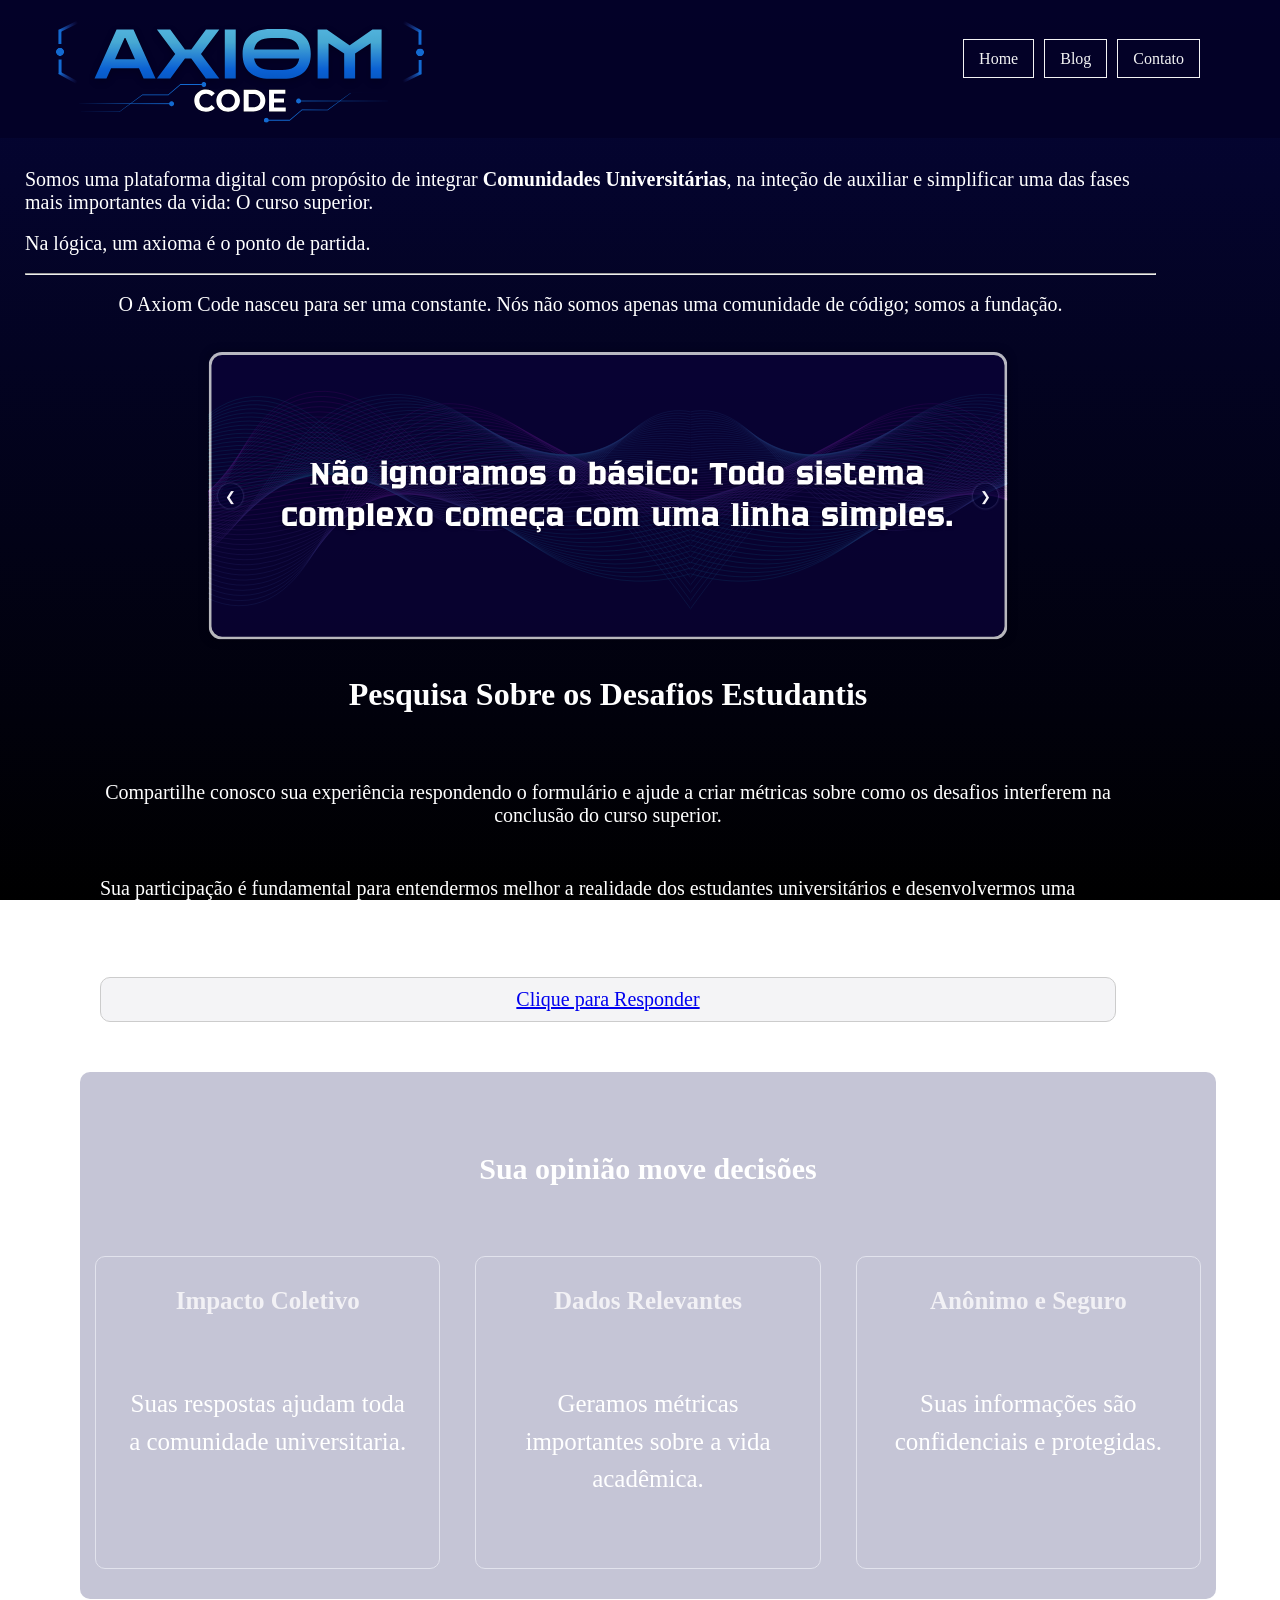
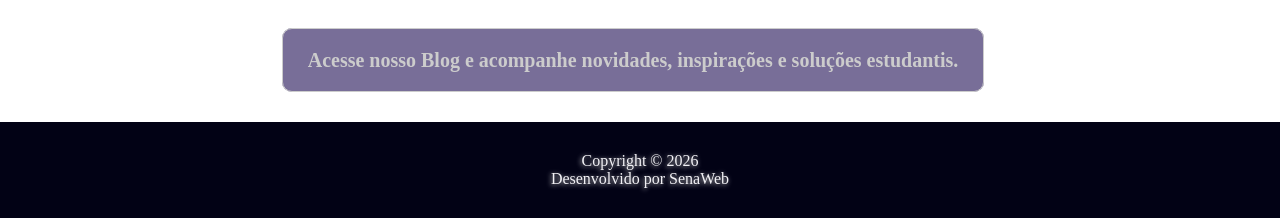
==== SiteUni/index.html @ c54c814d "Reorganiza arquitetura do projeto e separa arquivos em pastas (css, js e imagens)" ====
<!DOCTYPE html>
<html lang="pt-br">

<head>
    <title>AxiomCode</title>
    <meta charset="utf-8">
    <meta name="description" content="Suporte e apoio a estudantes em todos os semestres da faculdade">
    <meta name="author" content="Gislane Sena">

    <link rel="stylesheet" href="/SiteUni/css/style.css">

</head>

<body>
    <main>
        <div class="top1">
            <a href="#"></a>
        </div>
        <div class=" wrapperContainer-blue wrapperContainer-fixed" style="margin-top: -20px;">
            <header class="headercontainer">
                <img src="Imagens/AXIOMretrato.svg" class="img-logo" alt="Logotipo AxiomCode">
                <nav class="header_nav">

                    <ul>
                        <li> <a href="index.html"> Home</a></li>
                        <li> <a href="blog.html"> Blog</a></li>
                        <li> <a href="contato.html"> Contato</a></li>
                    </ul>
                </nav>
            </header>
        </div>
        <br>

        <section class="wrapperContainer homepage">
            <div>
                <p> Somos uma plataforma digital com propósito de integrar <strong>Comunidades Universitárias</strong>,
                    na inteção de auxiliar e simplificar uma das fases mais importantes da vida: O curso superior.</p>
            </div>
            <br>
            <p> Na lógica, um axioma é o ponto de partida.</p>
            <br>
            <hr>
            <br>
            <p class="p1"> O Axiom Code nasceu para ser uma constante. Nós não somos apenas uma comunidade de código;
                somos a fundação.
            </p>
            <br>
            <br>
            </div>
        </section>

        <div class="carrossel">
            <section class="trilha">
                <div class="slides">
                    <img src="Imagens/bottom.svg" alt="Imagem 1">
                    <img src="Imagens/bottom 2.svg" alt="Imagem 2">
                    <img src="Imagens/bottom 3.svg" alt="Imagem 3">
                </div>
            </section>

            <button class="btn-prev">&#10094;</button>
            <button class="btn-next">&#10095;</button>
        </div>
        <script src="/SiteUni/js/script.js"></script>


        <div>
            <br>
            <br>
            <h1>
                <n>Pesquisa Sobre os Desafios Estudantis</n>
            </h1>
            <br>
            <p class="formsspace"> Compartilhe conosco sua experiência respondendo o formulário e ajude a criar métricas
                sobre como os desafios interferem na conclusão do curso superior.
                <br>
        </div>

        <section class="formsspace">
            <p>Sua participação é fundamental para entendermos melhor a realidade dos estudantes universitários e
                desenvolvermos uma solução que realmente faça a diferença.
            </p>
            <br>
            <br>
            <br>
            <p class="forms"><a href="#"> Clique para Responder </a></p>
        </section>

        <div class=" wrapperContainer-light">
            <section>
                <h2 class="relevante1"> Sua opinião move decisões</h2>
                <div class="relevante-container">
                    <article class="card-relevante">
                        <div class="card-relevante-conteudo">
                            <h3>Impacto Coletivo</h3>
                            <p class="cardalt"> Suas respostas ajudam toda a comunidade universitaria.</p>
                        </div>
                    </article>

                    <article class="card-relevante">
                        <div class="card-relevante-conteudo">
                            <h3>Dados Relevantes</h3>
                            <p class="cardalt"> Geramos métricas importantes sobre a vida acadêmica.</p>
                        </div>
                    </article>

                    <article class="card-relevante">
                        <div class="card-relevante-conteudo">
                            <h3>Anônimo e Seguro</h3>
                            <p class="cardalt"> Suas informações são confidenciais e protegidas.</p>
                        </div>
                    </article>


                </div>
            </section>
        </div>

        <section class="btnspace">

            <h4> <a class="btn" href="blog.html">Acesse nosso Blog e acompanhe novidades, inspirações e soluções
                    estudantis. </a></h4>
        </section>
        </div>

    </main>

    <footer>
        Copyright &copy; 2026
        <br>
        Desenvolvido por SenaWeb
    </footer>
</body>

</html>
---- SiteUni/css/style.css ----
* {
    padding: 0;
    margin: 0;
    box-sizing: border-box;
}

body {
    min-height: 100%;
    background-image: linear-gradient(#050538, #000000);
    /*cor de fundo da página*/
    margin: 0;
    background-attachment: fixed;
    background-repeat: no-repeat;
}

.carrossel {
    max-width: 800px;
    margin: 0 auto;
    overflow: hidden;
    box-shadow: 0 0 10px rgba(0, 0, 0, 0.25);
    border-radius: 10px;
    position: relative;
}

.slides {
    display: flex;
    transition: transform 0.9s ease-in-out;
}

.slides img {
    /*display: block;*/
    width: 100%;
    height: 100%;
    object-fit: cover;
}


button {
    position: absolute;
    top: 50%;
    transform: translateY(-50%);
    width: 25px;
    height: 25px;
    border-radius: 50%;
    border: none;
    box-shadow: 0 0 2.5px rgba(93, 95, 162, 0.75);
    background-color: #01012f7d;
    color: #f6f4f9;
    cursor: pointer;
    transition: background-color 400ms ease-in-out;
}

button:hover {
    background-color: #0808bd;

}

.btn-prev {
    left: 10px;
}

.btn-next {
    right: 10px;
}

nav a {
    color: inherit;
}

.homepage {
    margin-top: 100px;
}

.wrapperContainer {
    margin: 150px 60px 0 25px;
}

.wrapperContainer-fixed {
    position: fixed;
    width: 100%;
}

.wrapperContainer-light {
    background-color: #07074f3b;
    border-radius: 10px;
    padding-top: 60px;
    margin-left: 80px;
}

.container {
    max-width: 1270px;
    margin: 0 auto;
    /* Centraliza o bloco principal */
    width: 100%;
    display: flex;
    flex-direction: column;
    align-items: center;
    /* Garante que o conteúdo interno também busque o centro */
}

.headercontainer {
    background-color: #040227f2;
}

header {
    display: flex;
    justify-content: space-between;
    align-items: center;
    padding: 40px 80px 40px 40px;
    width: 100%;
}

.header_nav a {
    padding: 10px 15px;
    border: solid 0.5px;
    text-decoration: none;
}

.header_nav ul {
    display: flex;
    gap: 10px;
    list-style-type: none;
}

.header_nav a:hover {
    background-color: #0909979c;
}

.relevante1 {
    margin-top: 20px;
    margin-bottom: 20px;
    text-align: center;
    color: #FFFFFF;
}

.relevante-container {
    display: flex;
    text-align: center;
    gap: 5px;
}

.card-relevante {
    border: 1px solid #e2e3ed;
    border-radius: 10px;
    flex: 5;
    margin: 50px 15px 30px 15px;
}

.card-relevante-conteudo p {
    font-size: 25px;
    line-height: 1.5;
    /*espaço*/
    padding: 70px 30px;
}

main {
    width: 95%;
}

.img-logo {
    transform: translateY(-45px);
    width: 400px;
    margin-right: 10px;
    margin-bottom: -110px;
}


ul {
    color: #f3f3f4;
}

h1 {
    color: #FFFFFF;
    text-align: center;
}

h2 {
    color: #060251;
    font-size: 30px;
}

h3 {
    font-size: 25px;
    margin-top: 30px;
    color: #f2f1f5;
}

.cardalt {
    text-align: center;
}

h4 {
    text-align: center;
    color: #f2f1f5;
    text-decoration: none;
}

p {
    color: #FFFFFF;
    font-size: 20px;
    text-align: left;
}

.p1 {
    text-align: center;
}

/*.infos{
    color: #ccc;
    display: flex;
    text-align: center;
    gap: 10px;
     border: 1px solid #e2e3ed;
    border-radius: 10px;
    flex: 1;
    margin: 20px 15px 30px 15px;

}*/



hr {
    color: #FFFFFF;
}

.formsspace {
    margin: 50px 100px;
    gap: 20px;
    text-align: center;
}

.forms {
    background-color: #f4f4f6;
    color: #ccc;
    text-decoration: none;
    padding: 10px 250px;
    border: solid 1px #ccc;
    text-decoration: none;
    flex: 1;
    text-align: center;
    border-radius: 10px;
}

.btnspace {
    margin: 50px 100px 50px 150px;
}

.btn {
    background-color: #15044d93;
    color: #ccc;
    padding: 20px 25px;
    font-size: 20px;
    border: solid 0.5px #ccc;
    text-decoration: none;
    flex: 1;
    border-radius: 10px;
}

footer {
    background-color: rgb(2, 2, 21);
    padding: 30px;
    color: #f2f1f5;
    font-size: 16px;
    text-align: center;
    text-shadow: -1px 1px 5px #ccc;
}
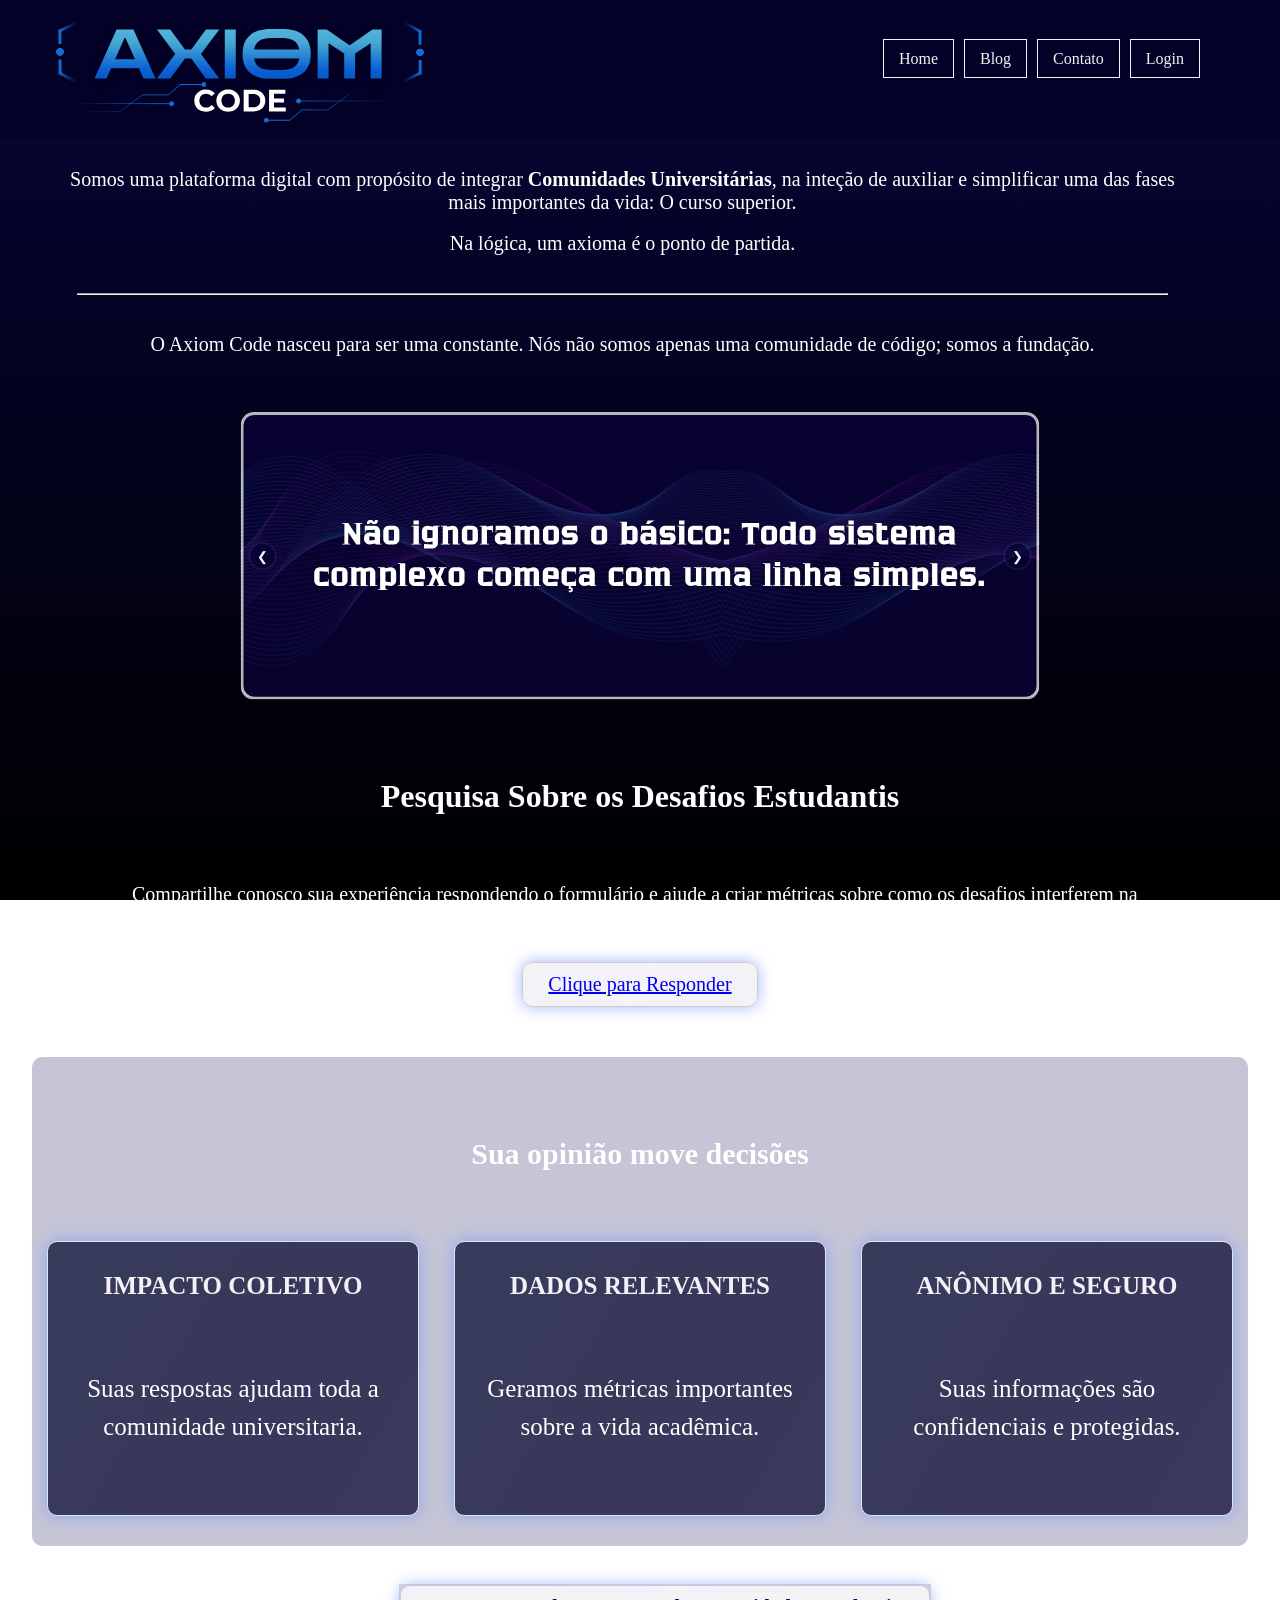
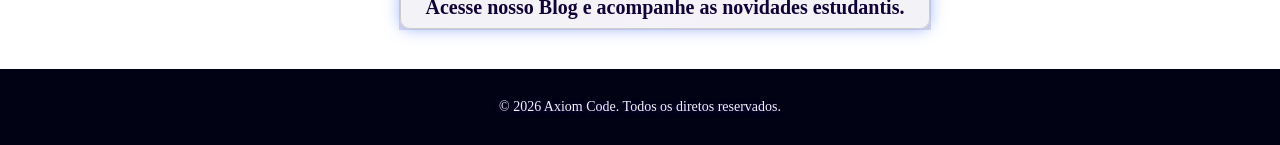
==== commit 4c12a2ab: "home-page" ====
--- a/SiteUni/index.html
+++ b/SiteUni/index.html
@@ -1,135 +1,120 @@
 <!DOCTYPE html>
 <html lang="pt-br">
+    <head>
+        <title>AxiomCode</title>
+        <meta charset="utf-8">
+        <meta name="description" content="Suporte e apoio a estudantes em todos os semestres da faculdade">
+        <meta name="author" content="Gislane Sena">
 
-<head>
-    <title>AxiomCode</title>
-    <meta charset="utf-8">
-    <meta name="description" content="Suporte e apoio a estudantes em todos os semestres da faculdade">
-    <meta name="author" content="Gislane Sena">
+        <link   rel="stylesheet" href="style.css">
 
-    <link rel="stylesheet" href="/SiteUni/css/style.css">
+    </head>
+    
+        <body>
+        
+            <div class="top1 wrapperContainer-blue wrapperContainer-fixed" style="margin-top: -20px;">
+                <a href="#login"> Login</a>
+            </div>
 
-</head>
+            <div class=" wrapperContainer-blue wrapperContainer-fixed" style="margin-top: -20px;"> 
+        <header class="headercontainer">
+            <img src="Imagens/AXIOMretrato.svg" class="img-logo" alt="Logotipo AxiomCode">
+            <nav class="header_nav">
 
-<body>
-    <main>
-        <div class="top1">
-            <a href="#"></a>
-        </div>
-        <div class=" wrapperContainer-blue wrapperContainer-fixed" style="margin-top: -20px;">
-            <header class="headercontainer">
-                <img src="Imagens/AXIOMretrato.svg" class="img-logo" alt="Logotipo AxiomCode">
-                <nav class="header_nav">
-
-                    <ul>
-                        <li> <a href="index.html"> Home</a></li>
-                        <li> <a href="blog.html"> Blog</a></li>
-                        <li> <a href="contato.html"> Contato</a></li>
-                    </ul>
-                </nav>
-            </header>
-        </div>
-        <br>
-
-        <section class="wrapperContainer homepage">
-            <div>
-                <p> Somos uma plataforma digital com propósito de integrar <strong>Comunidades Universitárias</strong>,
-                    na inteção de auxiliar e simplificar uma das fases mais importantes da vida: O curso superior.</p>
+             <ul>
+                 <li> <a href="index.html"> Home</a></li>
+                 <li> <a href="blog.html"> Blog</a></li>
+                 <li> <a href="contato.html"> Contato</a></li>
+                 <li> <a href="#login"> Login</a></li>
+             </ul>
+            </nav>
+        </header>
             </div>
             <br>
-            <p> Na lógica, um axioma é o ponto de partida.</p>
-            <br>
-            <hr>
-            <br>
-            <p class="p1"> O Axiom Code nasceu para ser uma constante. Nós não somos apenas uma comunidade de código;
-                somos a fundação.
-            </p>
-            <br>
-            <br>
+        <main class="body2">
+        <section  class="wrapperContainer homepage" ">
+            <div>
+<p class="p1"> Somos uma plataforma digital com propósito de integrar <strong>Comunidades Universitárias</strong>, na inteção de auxiliar e simplificar uma das fases mais importantes da vida: O curso superior.</p>
+    </div>
+<br>
+<p class="p1"> Na lógica, um axioma é o ponto de partida.</p>
+<br>
+ <hr class="test">
+ <br>
+<p class="p1"> O Axiom Code nasceu para ser uma constante. Nós não somos apenas uma comunidade de código; somos a fundação.
+</p>
+<br>
+<br>
+</div>
+    </section>
+
+    <div class="carrossel">
+        <section class="trilha">
+            <div class="slides">
+    <img src="Imagens/bottom.svg" alt="Imagem 1">
+    <img src="Imagens/bottom 2.svg" alt="Imagem 2">
+    <img src="Imagens/bottom 3.svg" alt="Imagem 3">
             </div>
         </section>
 
-        <div class="carrossel">
-            <section class="trilha">
-                <div class="slides">
-                    <img src="Imagens/bottom.svg" alt="Imagem 1">
-                    <img src="Imagens/bottom 2.svg" alt="Imagem 2">
-                    <img src="Imagens/bottom 3.svg" alt="Imagem 3">
-                </div>
-            </section>
+        <button class="btn-prev">&#10094;</button>
+        <button class="btn-next">&#10095;</button>
+    </div>
+    <script src="script.js"></script>
 
-            <button class="btn-prev">&#10094;</button>
-            <button class="btn-next">&#10095;</button>
-        </div>
-        <script src="/SiteUni/js/script.js"></script>
+<div>
+<br class="test">
+<h1> <n>Pesquisa Sobre os Desafios Estudantis</n> </h1>
+<br>
 
+    <section class="formsspace p1">
+    <p>Compartilhe conosco sua experiência respondendo o formulário e ajude a criar métricas sobre como os desafios interferem na conclusão do curso superior. Sua participação é fundamental para entendermos melhor a realidade dos estudantes universitários e desenvolvermos uma solução que realmente faça a diferença.
+</p>
+<p class="forms"><a href="https://forms.gle/nsnks9CkXZigeUq98"> Clique para Responder </a></p>
+    </section>
 
-        <div>
-            <br>
-            <br>
-            <h1>
-                <n>Pesquisa Sobre os Desafios Estudantis</n>
-            </h1>
-            <br>
-            <p class="formsspace"> Compartilhe conosco sua experiência respondendo o formulário e ajude a criar métricas
-                sobre como os desafios interferem na conclusão do curso superior.
-                <br>
-        </div>
+    <div class=" wrapperContainer-light">
+        <section>
+            <h2 class="relevante1"> Sua opinião move decisões</h2>
+            <div class="relevante-container">
+                <article class="card-relevante">
+                    <div class="card-relevante-conteudo">
+<h3>IMPACTO COLETIVO</h3>
+<p class="cardalt"> Suas respostas ajudam toda a comunidade universitaria.</p>
+                    </div>
+                </article>
 
-        <section class="formsspace">
-            <p>Sua participação é fundamental para entendermos melhor a realidade dos estudantes universitários e
-                desenvolvermos uma solução que realmente faça a diferença.
-            </p>
-            <br>
-            <br>
-            <br>
-            <p class="forms"><a href="#"> Clique para Responder </a></p>
+                <article class="card-relevante">
+                    <div class="card-relevante-conteudo">
+<h3>DADOS RELEVANTES</h3>
+<p class="cardalt"> Geramos métricas importantes sobre a vida acadêmica.</p>
+                    </div>
+                </article>
+                
+                <article class="card-relevante">
+                    <div class="card-relevante-conteudo">
+<h3>ANÔNIMO E SEGURO</h3>
+<p class="cardalt"> Suas informações são confidenciais e protegidas.</p>
+                    </div>
+                </article>
+
+                
+            </div>
         </section>
+    </div>
 
-        <div class=" wrapperContainer-light">
-            <section>
-                <h2 class="relevante1"> Sua opinião move decisões</h2>
-                <div class="relevante-container">
-                    <article class="card-relevante">
-                        <div class="card-relevante-conteudo">
-                            <h3>Impacto Coletivo</h3>
-                            <p class="cardalt"> Suas respostas ajudam toda a comunidade universitaria.</p>
-                        </div>
-                    </article>
+    <section class="btnspace">
 
-                    <article class="card-relevante">
-                        <div class="card-relevante-conteudo">
-                            <h3>Dados Relevantes</h3>
-                            <p class="cardalt"> Geramos métricas importantes sobre a vida acadêmica.</p>
-                        </div>
-                    </article>
-
-                    <article class="card-relevante">
-                        <div class="card-relevante-conteudo">
-                            <h3>Anônimo e Seguro</h3>
-                            <p class="cardalt"> Suas informações são confidenciais e protegidas.</p>
-                        </div>
-                    </article>
-
-
-                </div>
-            </section>
-        </div>
-
-        <section class="btnspace">
-
-            <h4> <a class="btn" href="blog.html">Acesse nosso Blog e acompanhe novidades, inspirações e soluções
-                    estudantis. </a></h4>
-        </section>
-        </div>
+<h4> <a class="btn" href="blog.html">Acesse nosso Blog e acompanhe as novidades estudantis. </a></h4>
+       </section>
+</div>
 
     </main>
 
-    <footer>
-        Copyright &copy; 2026
-        <br>
-        Desenvolvido por SenaWeb
-    </footer>
+       <footer>
+         &copy; 2026 Axiom Code. Todos os diretos reservados.
+        
+       </footer>
 </body>
 
 </html>
--- a/SiteUni/style.css
+++ b/SiteUni/style.css
@@ -0,0 +1,350 @@
+* {
+    padding: 0;
+    margin: 0;
+    box-sizing: border-box;
+}
+
+body {
+    min-height: 200%;
+    background-image: linear-gradient(#050538, #000000); /*cor de fundo da página*/
+    margin: 0;
+    background-attachment: fixed;
+    background-repeat: no-repeat;
+}
+
+.body2{ /* CENTRALIZAR O CONTEÚDO SEM MUDAR O TOP*/
+    margin: auto;
+}
+
+.test{
+    margin: 20px;
+}
+
+/* .carrossel{
+    max-width:800px ;
+    margin: 0 auto;
+    overflow: hidden;
+    box-shadow: 0 0 10px rgba(0, 0, 0, 0.25);
+    border-radius: 10px;
+    position: relative;
+} */
+
+.carrossel{
+    max-width:800px ;
+    margin: 20px auto 60px;
+    position: relative;
+    overflow: hidden;
+    --x: 50%;
+    --y: 50%;
+}
+
+
+.slides{  /* CARROSSEL*/
+    display: flex;
+    transition: transform 0.9s ease-in-out;
+}
+
+.slides img{ /* CARROSSEL*/
+    /*display: block;*/
+    width: 100%;
+    height: 100%;
+    object-fit: cover;
+}
+
+
+button {  /*BOTÃO DE SETAS DOS SLIDES*/
+    position: absolute;
+    top: 50%;
+    transform: translateY(-50%);
+    width: 25px;
+    height: 25px;
+    border-radius: 50%;
+    border: none;
+    box-shadow: 0 0 2.5px rgba(93, 95, 162, 0.75);
+    background-color: #01012f7d;
+    color: #f6f4f9;
+    cursor: pointer;
+    transition: background-color 400ms ease-in-out;
+}
+
+button:hover{
+    background-color: #0808bd;
+    
+}
+
+
+.btn-prev{
+    left: 10px;
+}
+
+.btn-next{
+    right: 10px;
+}
+
+nav a{
+    color: inherit;
+}
+
+.homepage{
+    margin-top: 100px;
+}
+
+.wrapperContainer{
+    margin: 150px 60px 0 25px;
+}
+
+.wrapperContainer-fixed{
+    position: fixed;
+    width: 100%;
+    z-index: 1000;
+}
+
+.wrapperContainer-light{
+    background-color:#07074f3b;
+    border-radius: 10px;
+    padding-top: 60px;
+    margin-left: auto;
+}
+.container {
+    max-width: 1270px;
+    margin: 0 auto; /* Centraliza o bloco principal */
+    width: 100%;
+    display: flex;
+    flex-direction: column;
+    align-items: center; /* Garante que o conteúdo interno também busque o centro */
+}
+
+.headercontainer{
+    background-color: #040227f2;
+}
+
+header {
+    display: flex;
+    justify-content: space-between;
+    align-items: center;
+    padding: 40px 80px 40px 40px;
+    width: 100%;
+}
+
+.header_nav a{
+    padding: 10px 15px;
+    border: solid 0.5px;
+    text-decoration: none;
+}
+
+.header_nav ul{
+    display: flex;
+    gap: 10px;
+    list-style-type: none;
+}
+
+.header_nav a:hover{
+    background-color:#0909979c;
+}
+
+.relevante1 {
+    margin-top: 20px;
+    margin-bottom: 20px;
+    text-align: center;
+    color: #FFFFFF;
+}
+
+.relevante-container{
+    display: flex;
+    text-align: center;
+    gap: 5px;
+}
+
+.card-relevante{
+    background-color: #0202218b;
+    border: 1px solid #e2e3ed;
+    border-radius: 10px;
+    flex: 5;
+    margin: 50px 15px 30px 15px;
+
+    box-shadow: 0 0 15px rgba(120, 150, 255, 0.7);
+
+    position: relative;
+    overflow: hidden;
+    transition: transform 0.3s ease, box-shadow 0.3s ease;
+}
+
+.card-relevante::before {
+    content: "";
+    position: absolute;
+    inset: -2px;
+    background: linear-gradient(120deg, #012655, #0c0349, #160c58);
+    opacity: 0.4;
+    z-index: -1;
+}
+
+.card-relevante:hover{
+    transform: translateY(-5px) scale(1.02);
+    box-shadow: 0 0 25px rgba(140, 180, 255, 0.9);
+}
+
+.card-relevante-conteudo p{
+    font-size: 25px;
+    line-height: 1.5; /*espaço*/
+    padding: 70px 30px;
+}
+
+main {
+    width: 95%;
+}
+
+ .img-logo {
+    transform: translateY(-45px);
+    width: 400px;
+    margin-right: 10px;
+    margin-bottom: -110px;
+}
+
+
+ul {
+    color: #f3f3f4;
+}
+
+h1{
+    color: #FFFFFF;
+    text-align: center;
+}
+
+h2 {
+    color:#060251;
+    font-size: 30px;
+}
+
+h3{
+    font-size: 25px;
+    margin-top: 30px;
+    color: #f2f1f5;
+}
+
+.cardalt{
+    text-align: center;
+}
+
+h4{
+    text-align: center;
+    color: #f2f1f5;
+    text-decoration: none;
+}
+
+p {
+    color: #FFFFFF;
+    font-size: 20px;
+    text-align: left;
+    align-items: center;
+}
+
+.p1{
+    text-align: center;
+    align-items: center;
+}
+
+/*.infos{
+    color: #ccc;
+    display: flex;
+    text-align: center;
+    gap: 10px;
+     border: 1px solid #e2e3ed;
+    border-radius: 10px;
+    flex: 1;
+    margin: 20px 15px 30px 15px;
+
+}*/
+
+
+
+hr {
+    color: #FFFFFF;
+}
+
+.formsspace{
+    margin: 50px 100px;
+    gap: 10px;
+    text-align: center;
+    display: flex;
+    flex-direction: column;
+    align-items: center;
+}
+
+.forms {
+    background-color: #f7f6f9da;
+    color: #100136;
+    padding: 10px 25px;
+    font-size: 20px;
+    border: solid 0.5px #ccc;
+    text-decoration: none;
+    flex: 1;
+    border-radius: 10px;
+
+    box-shadow: 0 0 15px rgba(120, 150, 255, 0.7);
+    
+    position: relative;
+    overflow: hidden;
+    transition: transform 0.3s ease, box-shadow 0.3s ease;
+}
+
+.forms::before {
+    content: "";
+    position: absolute;
+    inset: -2px;
+    background: linear-gradient(120deg, #0a01437a, #1d0b8e69, #0a01437a);
+    opacity: 0.3;
+    z-index: -1;
+}
+
+.forms:hover{
+    transform: translateY(-3px) scale(1.02);
+    box-shadow: 0 0 25px #1d0b8e69;
+}
+
+.btnspace{
+    margin: 50px 100px 50px 150px;
+    display: flex;
+    flex-direction: column;
+    align-items: center;
+    text-align: center;
+}
+
+.btn{
+    background-color: #f7f6f9da;
+    color: #100136;
+    padding: 10px 25px;
+    font-size: 20px;
+    border: solid 0.5px #ccc;
+    text-decoration: none;
+    flex: 1;
+    border-radius: 10px;
+
+    box-shadow: 0 0 15px rgba(120, 150, 255, 0.7);
+
+    position: relative;
+    overflow: hidden;
+    transition: transform 0.3s ease, box-shadow 0.3s ease;
+}
+
+.btn::before {
+    content: "";
+    position: absolute;
+    inset: -2px;
+    background: linear-gradient(120deg, #0a01437a, #1d0b8e69, #0a01437a);
+    opacity: 0.3;
+    z-index: -2;
+}
+
+.btn:hover{
+    transform: translateY(-3px) scale(1.02);
+    box-shadow: 0 0 25px #1d0b8e69;
+}
+
+footer {
+    background-color: rgb(2, 2, 21);
+    padding: 30px;
+    color: #f2f1f5;
+    font-size: 14px;
+    text-align: center;
+    text-shadow: -1px 1px 5px #17025b;
+}
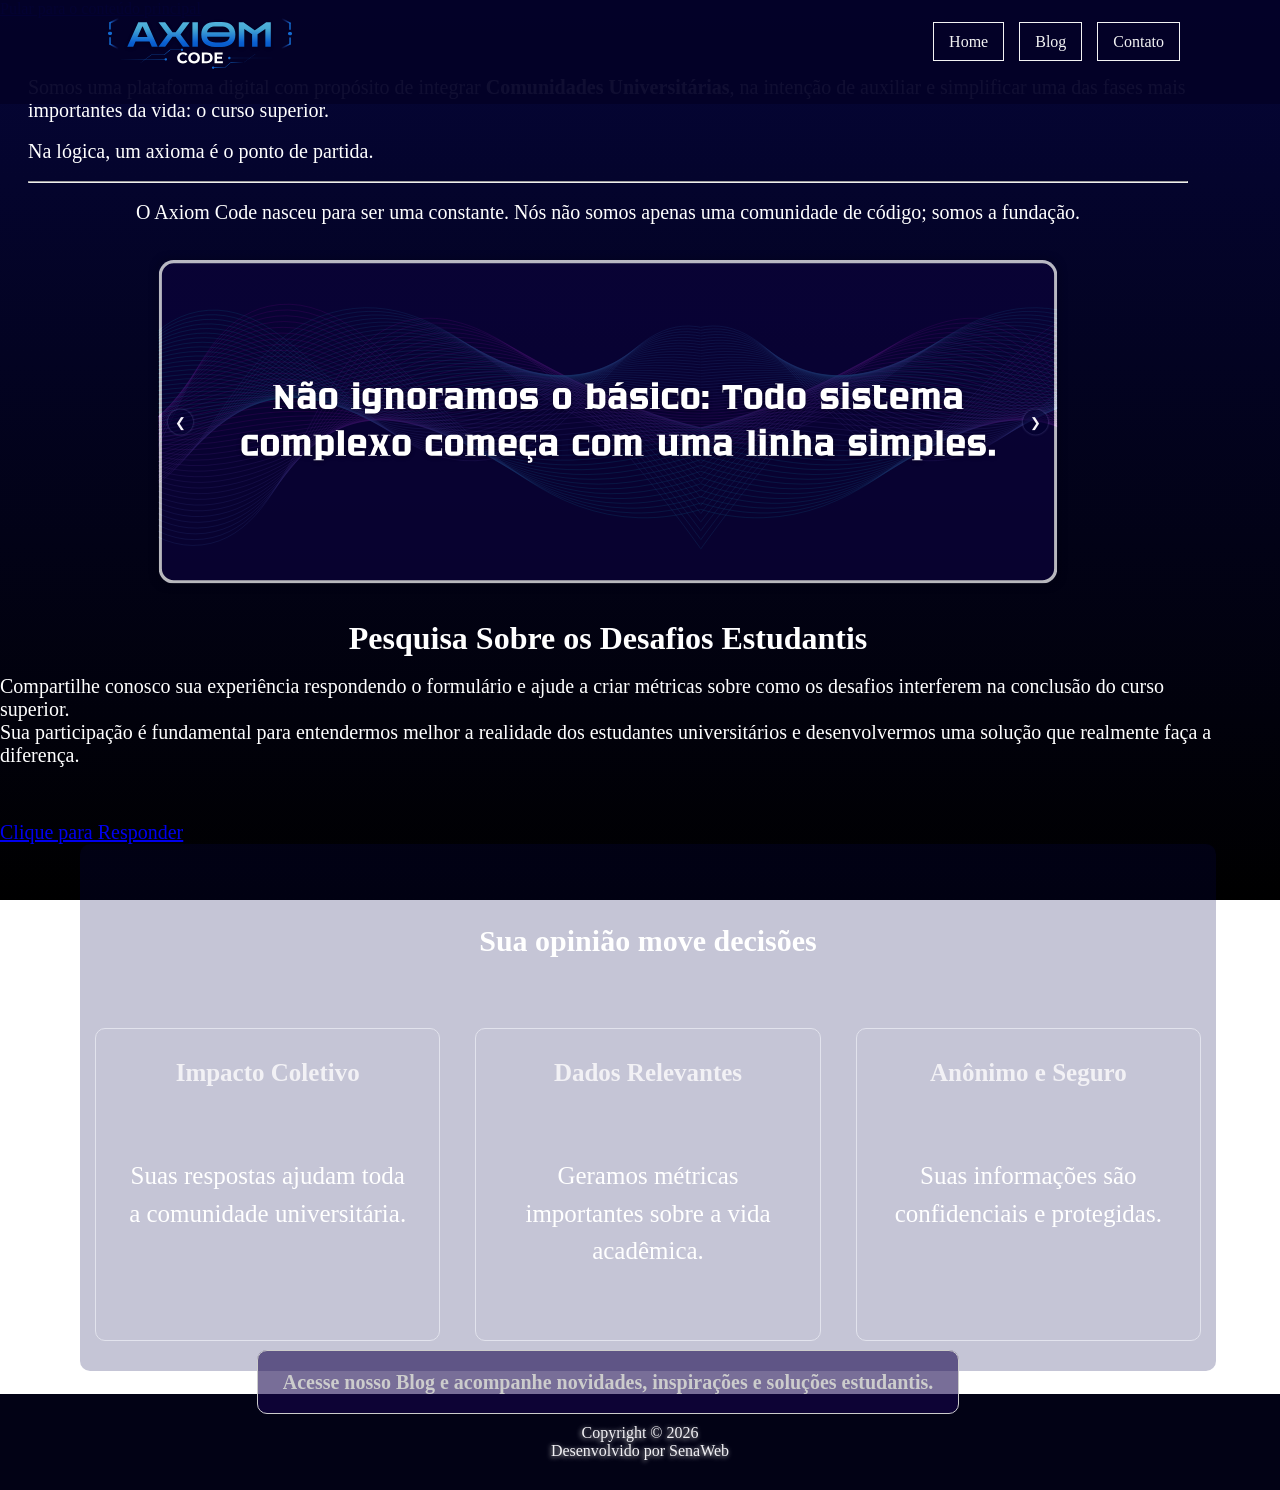
==== commit 2e584814: "feat: integração do VLibras para acessibilidade e refatoração da estrutura de pastas do CSS" ====
--- a/SiteUni/index.html
+++ b/SiteUni/index.html
@@ -1,120 +1,240 @@
 <!DOCTYPE html>
 <html lang="pt-br">
-    <head>
-        <title>AxiomCode</title>
-        <meta charset="utf-8">
-        <meta name="description" content="Suporte e apoio a estudantes em todos os semestres da faculdade">
-        <meta name="author" content="Gislane Sena">
-
-        <link   rel="stylesheet" href="style.css">
-
-    </head>
-    
-        <body>
-        
-            <div class="top1 wrapperContainer-blue wrapperContainer-fixed" style="margin-top: -20px;">
-                <a href="#login"> Login</a>
+
+<head>
+    <title>AxiomCode</title>
+
+    <meta charset="utf-8">
+    <meta name="description" content="Suporte e apoio a estudantes em todos os semestres da faculdade">
+    <meta name="author" content="Gislane Sena">
+    <meta name="viewport" content="width=device-width, initial-scale=1.0">
+
+    <link rel="stylesheet" href="/SiteUni/css/base.css">
+    <link rel="stylesheet" href="/SiteUni/css/layout.css">
+    <link rel="stylesheet" href="/SiteUni/css/index.css">
+
+</head>
+
+<body>
+
+    <a href="#conteudo" class="skip-link">Pular para o conteúdo principal</a>
+
+    <main id="conteudo">
+
+        <div class="top1">
+            <a href="#"></a>
+        </div>
+
+        <div class="wrapperContainer-blue wrapperContainer-fixed" style="margin-top: -20px;">
+
+            <header class="headercontainer">
+
+                <img src="Imagens/AXIOMretrato.svg" class="img-logo" alt="Logotipo da plataforma AxiomCode">
+
+                <nav class="header_nav" aria-label="Menu principal">
+
+                    <ul>
+                        <li><a href="index.html">Home</a></li>
+                        <li><a href="blog.html">Blog</a></li>
+                        <li><a href="contato.html">Contato</a></li>
+                    </ul>
+
+                </nav>
+
+            </header>
+
+        </div>
+
+        <br>
+
+        <section class="wrapperContainer homepage">
+
+            <div>
+
+                <p>
+                    Somos uma plataforma digital com propósito de integrar
+                    <strong>Comunidades Universitárias</strong>,
+                    na intenção de auxiliar e simplificar uma das fases mais importantes da vida:
+                    o curso superior.
+                </p>
+
             </div>
 
-            <div class=" wrapperContainer-blue wrapperContainer-fixed" style="margin-top: -20px;"> 
-        <header class="headercontainer">
-            <img src="Imagens/AXIOMretrato.svg" class="img-logo" alt="Logotipo AxiomCode">
-            <nav class="header_nav">
-
-             <ul>
-                 <li> <a href="index.html"> Home</a></li>
-                 <li> <a href="blog.html"> Blog</a></li>
-                 <li> <a href="contato.html"> Contato</a></li>
-                 <li> <a href="#login"> Login</a></li>
-             </ul>
-            </nav>
-        </header>
-            </div>
-            <br>
-        <main class="body2">
-        <section  class="wrapperContainer homepage" ">
-            <div>
-<p class="p1"> Somos uma plataforma digital com propósito de integrar <strong>Comunidades Universitárias</strong>, na inteção de auxiliar e simplificar uma das fases mais importantes da vida: O curso superior.</p>
+            <br>
+
+            <p>Na lógica, um axioma é o ponto de partida.</p>
+
+            <br>
+            <hr>
+            <br>
+
+            <p class="p1">
+                O Axiom Code nasceu para ser uma constante. Nós não somos apenas uma comunidade de código;
+                somos a fundação.
+            </p>
+
+            <br>
+            <br>
+
+        </section>
+
+
+        <div class="carrossel">
+
+            <section class="trilha">
+
+                <div class="slides">
+
+                    <img src="Imagens/bottom.svg" alt="Ilustração de tecnologia">
+                    <img src="Imagens/bottom 2.svg" alt="Ilustração de programação">
+                    <img src="Imagens/bottom 3.svg" alt="Ilustração de comunidade tecnológica">
+
+                </div>
+
+            </section>
+
+            <button class="btn-prev" aria-label="Imagem anterior">&#10094;</button>
+            <button class="btn-next" aria-label="Próxima imagem">&#10095;</button>
+
+        </div>
+
+
+        <script src="/SiteUni/js/script.js"></script>
+
+
+        <div>
+
+            <br>
+            <br>
+
+            <h1>Pesquisa Sobre os Desafios Estudantis</h1>
+
+            <br>
+
+            <p class="formsspace">
+                Compartilhe conosco sua experiência respondendo o formulário e ajude a criar métricas
+                sobre como os desafios interferem na conclusão do curso superior.
+            </p>
+
+        </div>
+
+
+        <section class="formsspace">
+
+            <p>
+                Sua participação é fundamental para entendermos melhor a realidade dos estudantes universitários e
+                desenvolvermos uma solução que realmente faça a diferença.
+            </p>
+
+            <br>
+            <br>
+            <br>
+
+            <p class="forms">
+                <a href="#">Clique para Responder</a>
+            </p>
+
+        </section>
+
+
+        <div class="wrapperContainer-light">
+
+            <section>
+
+                <h2 class="relevante1">Sua opinião move decisões</h2>
+
+                <div class="relevante-container">
+
+                    <article class="card-relevante">
+
+                        <div class="card-relevante-conteudo">
+
+                            <h3>Impacto Coletivo</h3>
+
+                            <p class="cardalt">
+                                Suas respostas ajudam toda a comunidade universitária.
+                            </p>
+
+                        </div>
+
+                    </article>
+
+
+                    <article class="card-relevante">
+
+                        <div class="card-relevante-conteudo">
+
+                            <h3>Dados Relevantes</h3>
+
+                            <p class="cardalt">
+                                Geramos métricas importantes sobre a vida acadêmica.
+                            </p>
+
+                        </div>
+
+                    </article>
+
+
+                    <article class="card-relevante">
+
+                        <div class="card-relevante-conteudo">
+
+                            <h3>Anônimo e Seguro</h3>
+
+                            <p class="cardalt">
+                                Suas informações são confidenciais e protegidas.
+                            </p>
+
+                        </div>
+
+                    </article>
+
+                </div>
+
+            </section>
+
+        </div>
+
+
+        <section class="btnspace">
+
+            <h4>
+
+                <a class="btn" href="blog.html">
+                    Acesse nosso Blog e acompanhe novidades, inspirações e soluções estudantis.
+                </a>
+
+            </h4>
+
+        </section>
+
+    </main>
+
+
+    <footer>
+
+        Copyright © 2026
+        <br>
+        Desenvolvido por SenaWeb
+
+    </footer>
+
+
+    <!-- VLibras -->
+
+    <div vw class="enabled">
+        <div vw-access-button class="active"></div>
+        <div vw-plugin-wrapper>
+            <div class="vw-plugin-top-wrapper"></div>
+        </div>
     </div>
-<br>
-<p class="p1"> Na lógica, um axioma é o ponto de partida.</p>
-<br>
- <hr class="test">
- <br>
-<p class="p1"> O Axiom Code nasceu para ser uma constante. Nós não somos apenas uma comunidade de código; somos a fundação.
-</p>
-<br>
-<br>
-</div>
-    </section>
-
-    <div class="carrossel">
-        <section class="trilha">
-            <div class="slides">
-    <img src="Imagens/bottom.svg" alt="Imagem 1">
-    <img src="Imagens/bottom 2.svg" alt="Imagem 2">
-    <img src="Imagens/bottom 3.svg" alt="Imagem 3">
-            </div>
-        </section>
-
-        <button class="btn-prev">&#10094;</button>
-        <button class="btn-next">&#10095;</button>
-    </div>
-    <script src="script.js"></script>
-
-<div>
-<br class="test">
-<h1> <n>Pesquisa Sobre os Desafios Estudantis</n> </h1>
-<br>
-
-    <section class="formsspace p1">
-    <p>Compartilhe conosco sua experiência respondendo o formulário e ajude a criar métricas sobre como os desafios interferem na conclusão do curso superior. Sua participação é fundamental para entendermos melhor a realidade dos estudantes universitários e desenvolvermos uma solução que realmente faça a diferença.
-</p>
-<p class="forms"><a href="https://forms.gle/nsnks9CkXZigeUq98"> Clique para Responder </a></p>
-    </section>
-
-    <div class=" wrapperContainer-light">
-        <section>
-            <h2 class="relevante1"> Sua opinião move decisões</h2>
-            <div class="relevante-container">
-                <article class="card-relevante">
-                    <div class="card-relevante-conteudo">
-<h3>IMPACTO COLETIVO</h3>
-<p class="cardalt"> Suas respostas ajudam toda a comunidade universitaria.</p>
-                    </div>
-                </article>
-
-                <article class="card-relevante">
-                    <div class="card-relevante-conteudo">
-<h3>DADOS RELEVANTES</h3>
-<p class="cardalt"> Geramos métricas importantes sobre a vida acadêmica.</p>
-                    </div>
-                </article>
-                
-                <article class="card-relevante">
-                    <div class="card-relevante-conteudo">
-<h3>ANÔNIMO E SEGURO</h3>
-<p class="cardalt"> Suas informações são confidenciais e protegidas.</p>
-                    </div>
-                </article>
-
-                
-            </div>
-        </section>
-    </div>
-
-    <section class="btnspace">
-
-<h4> <a class="btn" href="blog.html">Acesse nosso Blog e acompanhe as novidades estudantis. </a></h4>
-       </section>
-</div>
-
-    </main>
-
-       <footer>
-         &copy; 2026 Axiom Code. Todos os diretos reservados.
-        
-       </footer>
+
+    <script src="https://vlibras.gov.br/app/vlibras-plugin.js"></script>
+
+    <script>
+        new window.VLibras.Widget('https://vlibras.gov.br/app');
+    </script>
+
 </body>
 
 </html>
--- a/SiteUni/css/base.css
+++ b/SiteUni/css/base.css
@@ -0,0 +1,69 @@
+* {
+    padding: 0;
+    margin: 0;
+    box-sizing: border-box;
+}
+
+body {
+    min-height: 100%;
+    background-image: linear-gradient(#050538, #000000);
+    margin: 0;
+    background-attachment: fixed;
+    background-repeat: no-repeat;
+}
+
+nav a {
+    color: inherit;
+}
+
+ul {
+    color: #f3f3f4;
+}
+
+h1 {
+    color: #FFFFFF;
+    text-align: center;
+}
+
+h2 {
+    color: #060251;
+    font-size: 30px;
+}
+
+h3 {
+    font-size: 25px;
+    margin-top: 30px;
+    color: #f2f1f5;
+}
+
+h4 {
+    text-align: center;
+    color: #f2f1f5;
+    text-decoration: none;
+}
+
+p {
+    color: #FFFFFF;
+    font-size: 20px;
+    text-align: left;
+}
+
+.p1 {
+    text-align: center;
+}
+
+hr {
+    color: #FFFFFF;
+}
+
+/* Correção de largura da página */
+html, body {
+    max-width: 100%;
+    overflow-x: hidden;
+}
+
+/* Garantir que o VLibras não afete o layout */
+[vw] {
+    position: fixed;
+    z-index: 9999;
+}
--- a/SiteUni/css/layout.css
+++ b/SiteUni/css/layout.css
@@ -0,0 +1,81 @@
+.wrapperContainer {
+    margin: 150px auto 0 auto;
+    padding: 0 20px;
+    max-width: 1200px;
+}
+
+.wrapperContainer-fixed {
+    position: fixed;
+    width: 100%;
+    top: 0;
+    left: 0;
+}
+
+.wrapperContainer-light {
+    background-color: #07074f3b;
+    border-radius: 10px;
+    padding-top: 60px;
+    margin-left: 80px;
+}
+
+.container {
+    max-width: 1270px;
+    margin: 0 auto;
+    width: 100%;
+    display: flex;
+    flex-direction: column;
+    align-items: center;
+}
+
+.headercontainer {
+    background-color: #040227f2;
+}
+
+header{
+    display: flex;
+    align-items: center;
+    justify-content: space-between;
+    padding: 15px 60px;
+}
+
+.header_nav{
+    margin-right: 40px;
+}
+
+.header_nav a {
+    padding: 10px 15px;
+    border: solid 0.5px;
+    text-decoration: none;
+}
+
+.header_nav ul {
+    display: flex;
+    gap: 15px;
+    list-style-type: none;
+}
+
+.header_nav a:hover {
+    background-color: #0909979c;
+}
+
+main {
+    width: 95%;
+}
+
+.img-logo{
+    width: 200px;
+    margin-left: 40px;
+}
+img {
+    max-width: 100%;
+    height: auto;
+}
+
+footer {
+    background-color: rgb(2, 2, 21);
+    padding: 30px;
+    color: #f2f1f5;
+    font-size: 16px;
+    text-align: center;
+    text-shadow: -1px 1px 5px #ccc;
+}
--- a/SiteUni/css/index.css
+++ b/SiteUni/css/index.css
@@ -0,0 +1,91 @@
+.carrossel {
+    max-width: 900px;
+    width: 90%;
+    margin: 0 auto;
+    overflow: hidden;
+    box-shadow: 0 0 10px rgba(0, 0, 0, 0.25);
+    border-radius: 10px;
+    position: relative;
+}
+
+.slides {
+    display: flex;
+    transition: transform 0.9s ease-in-out;
+}
+
+.slides img {
+    width: 100%;
+    height: 100%;
+    object-fit: cover;
+}
+
+button {
+    position: absolute;
+    top: 50%;
+    transform: translateY(-50%);
+    width: 25px;
+    height: 25px;
+    border-radius: 50%;
+    border: none;
+    box-shadow: 0 0 2.5px rgba(93, 95, 162, 0.75);
+    background-color: #01012f7d;
+    color: #f6f4f9;
+    cursor: pointer;
+    transition: background-color 400ms ease-in-out;
+}
+
+button:hover {
+    background-color: #0808bd;
+}
+
+.btn {
+    background-color: #15044d93;
+    color: #ccc;
+    padding: 20px 25px;
+    font-size: 20px;
+    border: solid 0.5px #ccc;
+    text-decoration: none;
+    flex: 1;
+    border-radius: 10px;
+}
+.btn-prev {
+    left: 10px;
+}
+
+.btn-next {
+    right: 10px;
+}
+
+.homepage {
+    margin-top: 40px;
+}
+
+.relevante1 {
+    margin-top: 20px;
+    margin-bottom: 20px;
+    text-align: center;
+    color: #FFFFFF;
+}
+
+.relevante-container {
+    display: flex;
+    text-align: center;
+    gap: 5px;
+}
+
+.card-relevante {
+    border: 1px solid #e2e3ed;
+    border-radius: 10px;
+    flex: 5;
+    margin: 50px 15px 30px 15px;
+}
+
+.card-relevante-conteudo p {
+    font-size: 25px;
+    line-height: 1.5;
+    padding: 70px 30px;
+}
+
+.cardalt {
+    text-align: center;
+}
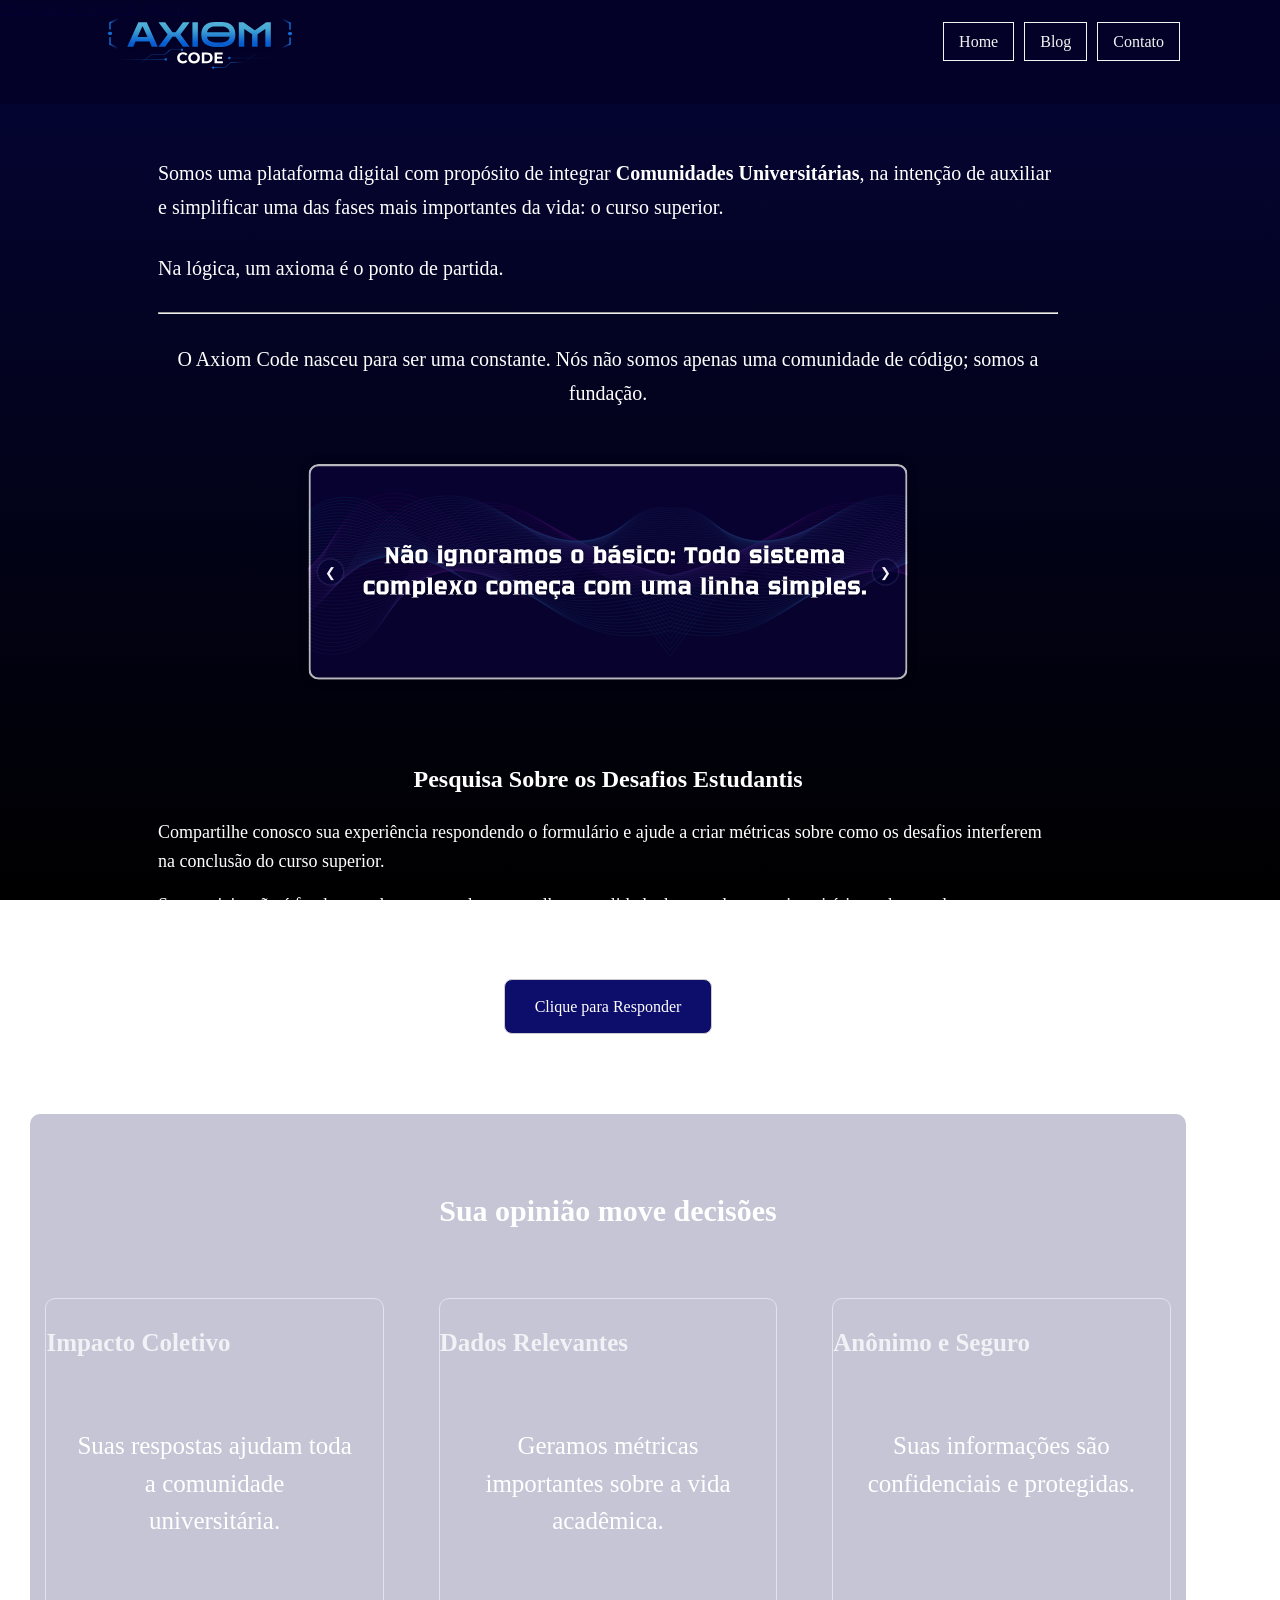
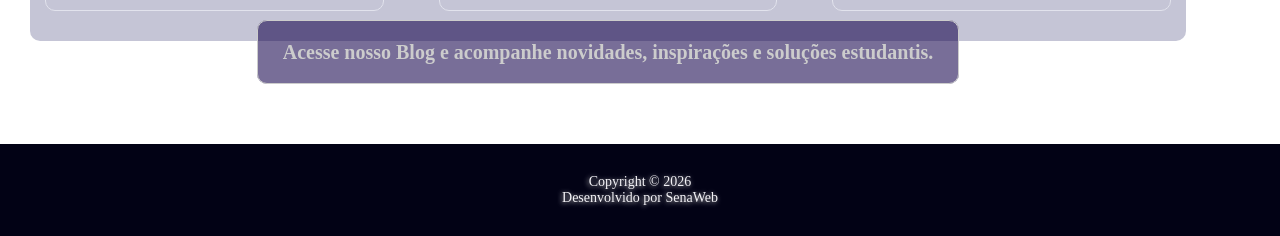
==== commit 5d1ae4fb: "ajustando o layout das páginas,centralizando e arrumando o formulário de contato" ====
--- a/SiteUni/index.html
+++ b/SiteUni/index.html
@@ -101,39 +101,16 @@
 
         <script src="/SiteUni/js/script.js"></script>
 
-
-        <div>
-
-            <br>
-            <br>
-
+        <section class="pesquisa">
             <h1>Pesquisa Sobre os Desafios Estudantis</h1>
-
-            <br>
-
-            <p class="formsspace">
-                Compartilhe conosco sua experiência respondendo o formulário e ajude a criar métricas
-                sobre como os desafios interferem na conclusão do curso superior.
-            </p>
-
-        </div>
-
-
-        <section class="formsspace">
-
+            <p>Compartilhe conosco sua experiência respondendo o formulário e ajude a criar métricas
+                sobre como os desafios interferem na conclusão do curso superior.</p>
             <p>
                 Sua participação é fundamental para entendermos melhor a realidade dos estudantes universitários e
                 desenvolvermos uma solução que realmente faça a diferença.
             </p>
 
-            <br>
-            <br>
-            <br>
-
-            <p class="forms">
-                <a href="#">Clique para Responder</a>
-            </p>
-
+            <a href="#">Clique para Responder</a>
         </section>
 
 
--- a/SiteUni/css/layout.css
+++ b/SiteUni/css/layout.css
@@ -1,7 +1,6 @@
 .wrapperContainer {
+    max-width: 1200px;
     margin: 150px auto 0 auto;
-    padding: 0 20px;
-    max-width: 1200px;
 }
 
 .wrapperContainer-fixed {
@@ -15,17 +14,19 @@
     background-color: #07074f3b;
     border-radius: 10px;
     padding-top: 60px;
-    margin-left: 80px;
+    margin: 0 auto;
+    width: 95%;
 }
 
 .container {
-    max-width: 1270px;
+    max-width: 127px;
     margin: 0 auto;
     width: 100%;
     display: flex;
     flex-direction: column;
     align-items: center;
 }
+
 
 .headercontainer {
     background-color: #040227f2;
@@ -50,7 +51,7 @@
 
 .header_nav ul {
     display: flex;
-    gap: 15px;
+    gap: 10px;
     list-style-type: none;
 }
 
@@ -72,7 +73,7 @@
 }
 
 footer {
-    background-color: rgb(2, 2, 21);
+    
     padding: 30px;
     color: #f2f1f5;
     font-size: 16px;
--- a/SiteUni/css/index.css
+++ b/SiteUni/css/index.css
@@ -1,5 +1,5 @@
 .carrossel {
-    max-width: 900px;
+    max-width: 600px;
     width: 90%;
     margin: 0 auto;
     overflow: hidden;
@@ -17,6 +17,45 @@
     width: 100%;
     height: 100%;
     object-fit: cover;
+}
+
+.pesquisa {
+    max-width: 900px;
+    margin: 80px auto;
+    text-align: center;
+    line-height: 1.6;
+}
+
+.pesquisa h1{
+    margin-bottom: 20px;
+}
+
+.pesquisa p{
+    margin-top: 10px;
+    font-size: 18px;
+}
+
+.pesquisa a {
+    display: inline-block;
+    margin-top: 30px;
+    padding: 14px 30px;
+    background-color: #0d0d6b;
+    color: white;
+    text-decoration: none;
+    border-radius: 8px;
+    border: 1px solid #ccc;
+    transition: 0.3s;
+}
+
+.pesquisa a:hover {
+    background-color: #1b1bb8;
+    transform: translateY(-2px);
+}
+
+.pesquisa p {
+    margin-top: 15px;
+    line-height: 1.6;
+    font-size: 18px;
 }
 
 button {
@@ -56,8 +95,13 @@
     right: 10px;
 }
 
-.homepage {
-    margin-top: 40px;
+.homepage{
+    margin-top:120px;
+    max-width:900px;
+    margin-left:auto;
+    margin-right:auto;
+    text-align:center;
+    line-height:1.7;
 }
 
 .relevante1 {
@@ -69,8 +113,9 @@
 
 .relevante-container {
     display: flex;
-    text-align: center;
-    gap: 5px;
+    justify-content: center;
+    gap: 25px;
+    flex-wrap: wrap;
 }
 
 .card-relevante {
@@ -88,4 +133,13 @@
 
 .cardalt {
     text-align: center;
+}
+
+footer {
+    background-color: rgb(2,2,21);
+    padding: 30px 0;
+    margin-top: 80px;
+    color: #f2f1f5;
+    font-size: 14px;
+    text-align: center;
 }
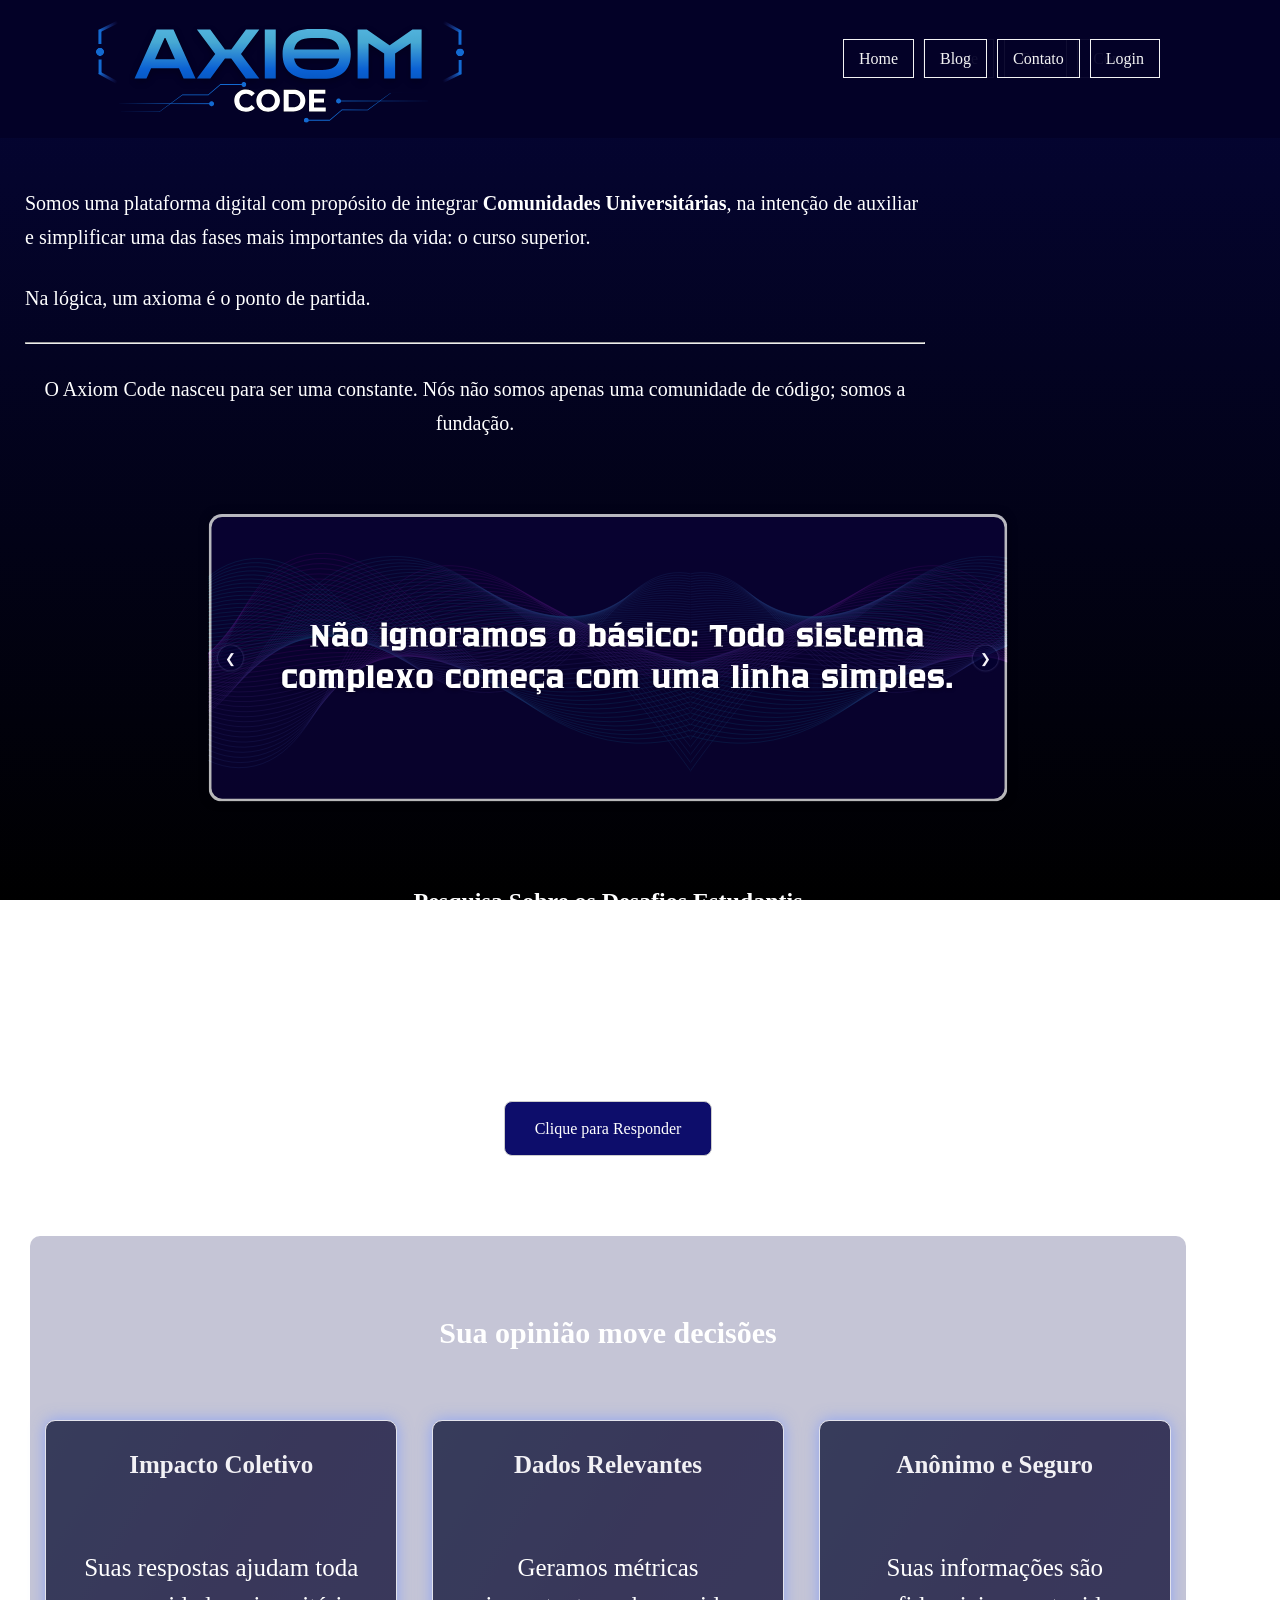
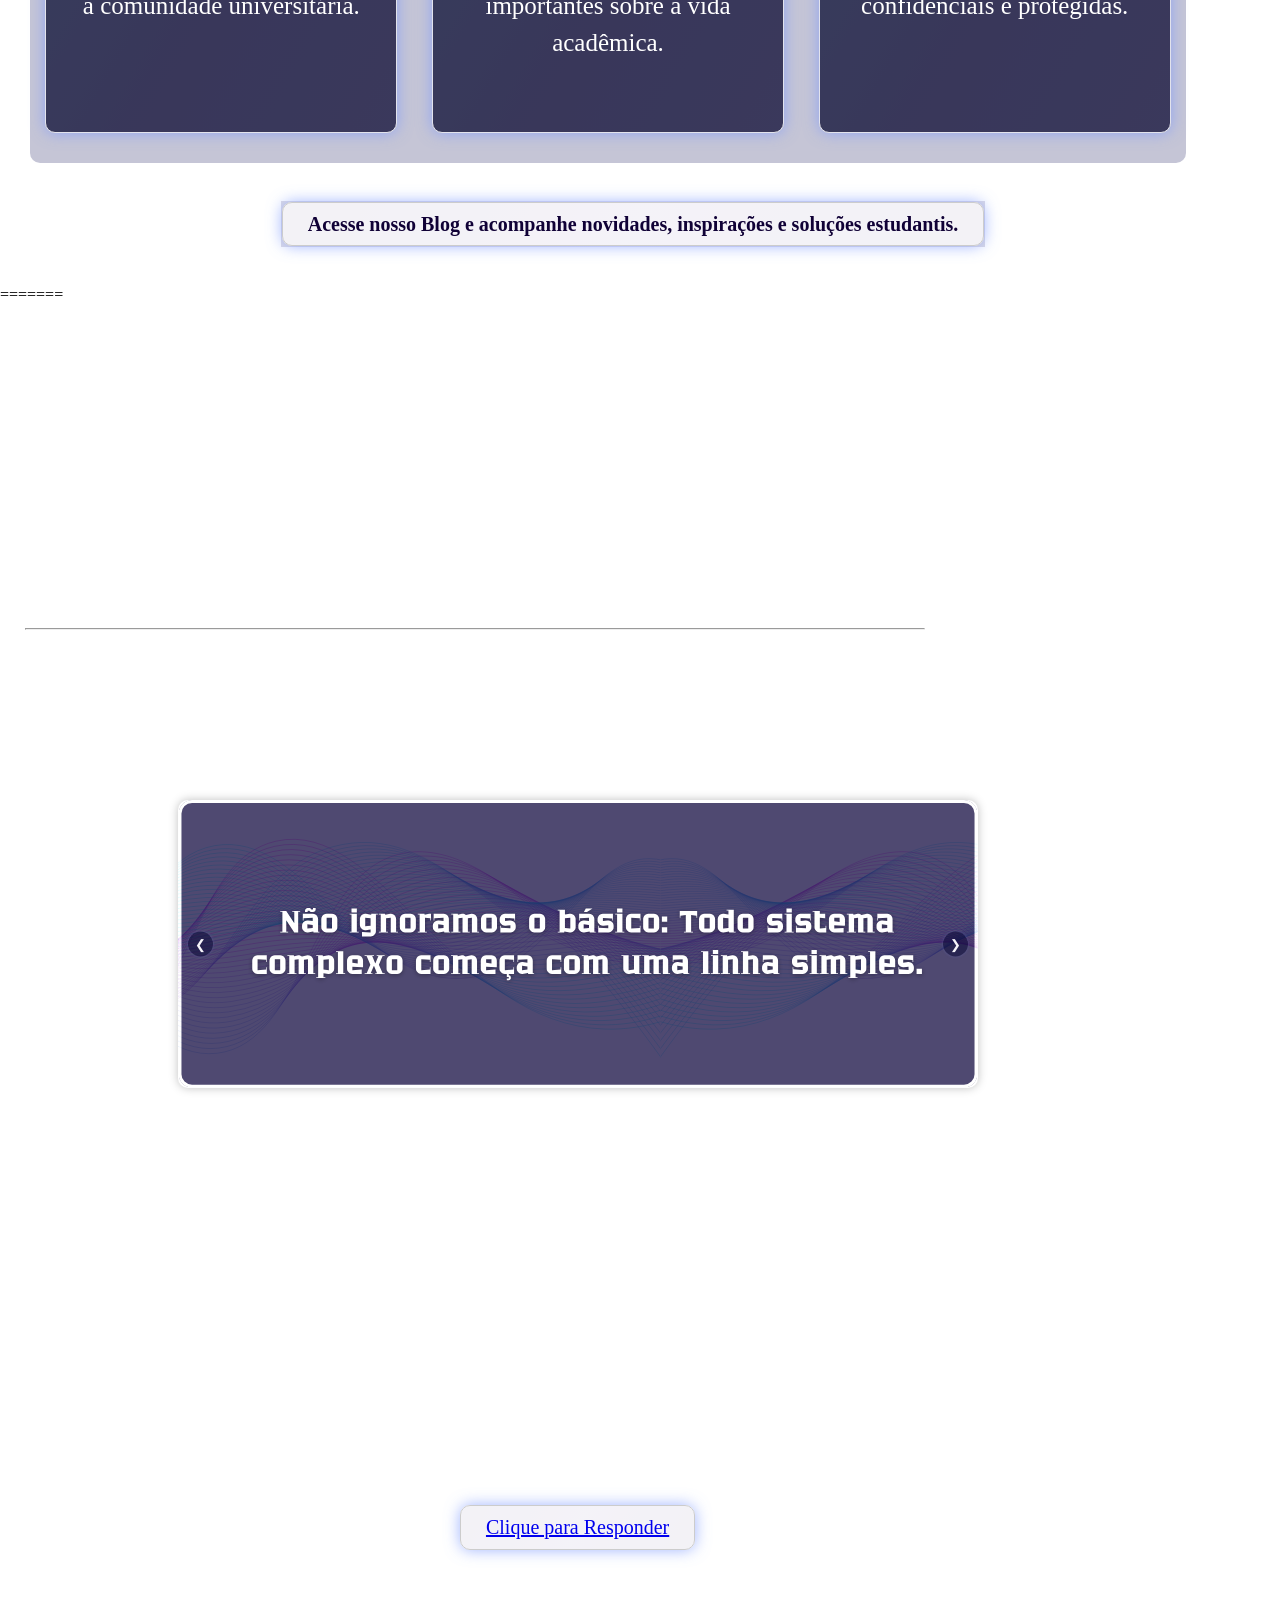
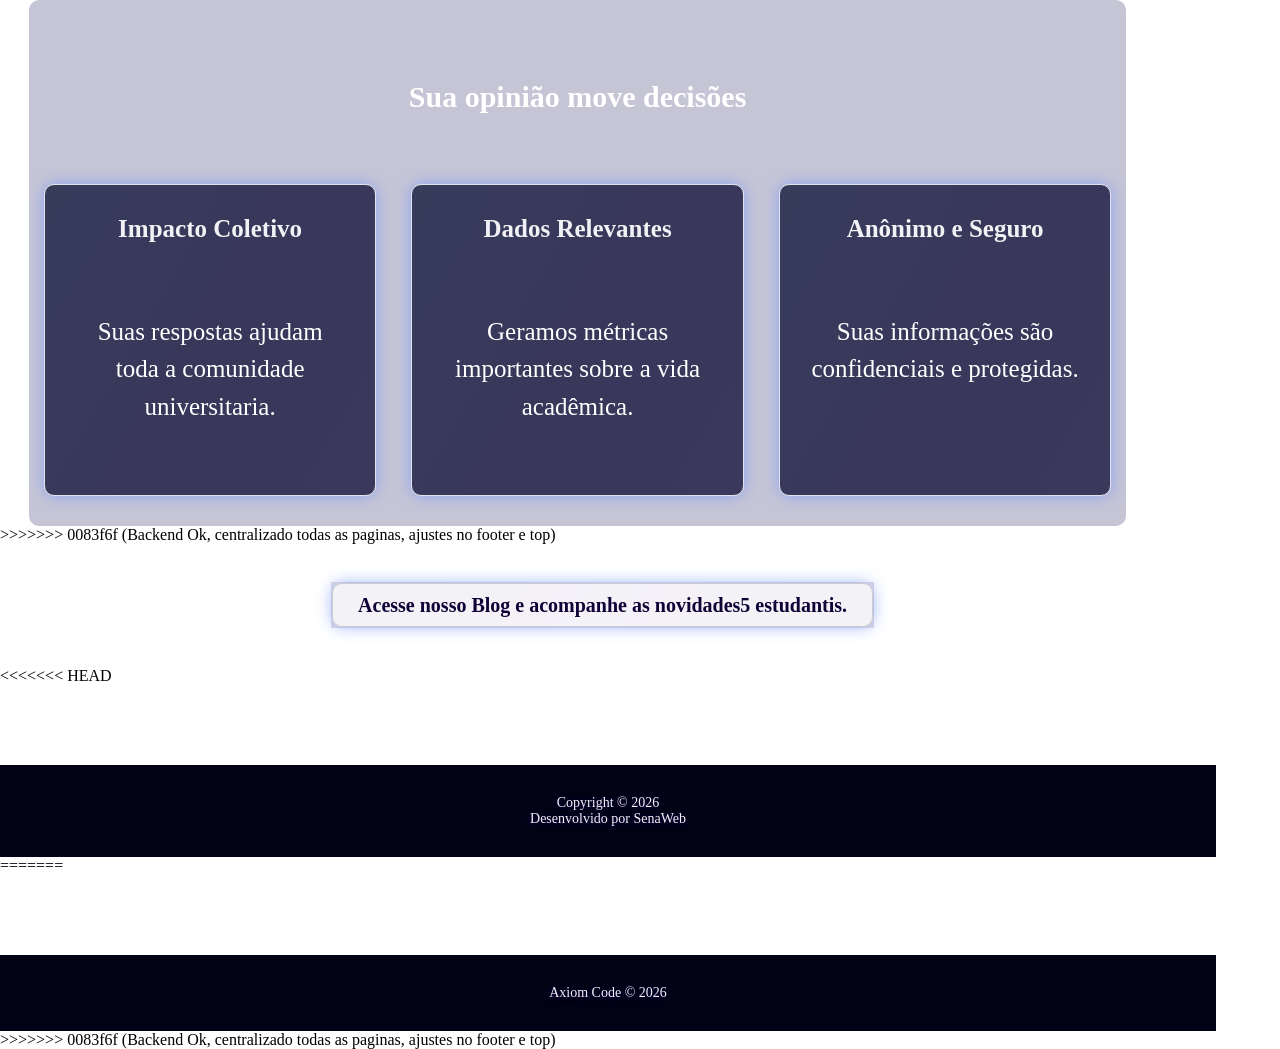
==== commit 228ce653: "Backend Ok, centralizado todas as paginas, ajustes no footer e top" ====
--- a/SiteUni/index.html
+++ b/SiteUni/index.html
@@ -1,5 +1,6 @@
 <!DOCTYPE html>
 <html lang="pt-br">
+<<<<<<< HEAD
 
 <head>
     <title>AxiomCode</title>
@@ -184,9 +185,108 @@
             </h4>
 
         </section>
-
+=======
+<head>
+    <meta charset="utf-8">
+    <title>AxiomCode</title>
+    <meta name="description" content="Suporte e apoio a estudantes em todos os semestres da faculdade">
+    <meta name="author" content="Gislane Sena">
+    <link rel="stylesheet" href="style.css">
+</head>
+<body>
+    <main>
+        <div class="wrapperContainer-blue wrapperContainer-fixed" style="margin-top: -20px;">
+            <header class="headercontainer">
+                <img src="Imagens/AXIOMretrato.svg" class="img-logo" alt="Logotipo AxiomCode">
+                <nav class="header_nav">
+                    <ul>
+                        <li><a href="index.html">Home</a></li>
+                        <li><a href="blog.html">Blog</a></li>
+                        <li><a href="contato.html">Contato</a></li>
+                        <li><a href="#login">Login</a></li>
+                    </ul>
+                </nav>
+            </header>
+        </div>
+        <br>
+
+        <div class="conteudo-centralizado">
+            <section class="wrapperContainer homepage">
+                <div>
+                    <p>Somos uma plataforma digital com propósito de integrar <strong>Comunidades Universitárias</strong>, na inteção de auxiliar e simplificar uma das fases mais importantes da vida: O curso superior.</p>
+                </div>
+                <br>
+                <p>Na lógica, um axioma é o ponto de partida.</p>
+                <br>
+                <hr>
+                <br>
+                <p class="p1">O Axiom Code nasceu para ser uma constante. Nós não somos apenas uma comunidade de código; somos a fundação.</p>
+                <br>
+                <br>
+            </section>
+
+            <div class="carrossel">
+                <section class="trilha">
+                    <div class="slides">
+                        <img src="Imagens/bottom.svg" alt="Imagem 1">
+                        <img src="Imagens/bottom 2.svg" alt="Imagem 2">
+                        <img src="Imagens/bottom 3.svg" alt="Imagem 3">
+                    </div>
+                </section>
+                <button class="btn-prev" type="button" aria-label="Slide anterior">&#10094;</button>
+                <button class="btn-next" type="button" aria-label="Próximo slide">&#10095;</button>
+            </div>
+
+            <div>
+                <br>
+                <br>
+                <h1><span>Pesquisa Sobre os Desafios Estudantis</span></h1>
+                <br>
+                <p class="formsspace">Compartilhe conosco sua experiência respondendo o formulário e ajude a criar métricas sobre como os desafios interferem na conclusão do curso superior.</p>
+            </div>
+
+            <section class="formsspace">
+                <p>Sua participação é fundamental para entendermos melhor a realidade dos estudantes universitários e desenvolvermos uma solução que realmente faça a diferença.</p>
+                <br>
+                <br>
+                <br>
+                <p class="forms"><a href="https://forms.gle/3LimNjWt2BJ44xkVA">Clique para Responder</a></p>
+            </section>
+
+            <div class="wrapperContainer-light">
+                <section>
+                    <h2 class="relevante1">Sua opinião move decisões</h2>
+                    <div class="relevante-container">
+                        <article class="card-relevante">
+                            <div class="card-relevante-conteudo">
+                                <h3>Impacto Coletivo</h3>
+                                <p class="cardalt">Suas respostas ajudam toda a comunidade universitaria.</p>
+                            </div>
+                        </article>
+                        <article class="card-relevante">
+                            <div class="card-relevante-conteudo">
+                                <h3>Dados Relevantes</h3>
+                                <p class="cardalt">Geramos métricas importantes sobre a vida acadêmica.</p>
+                            </div>
+                        </article>
+                        <article class="card-relevante">
+                            <div class="card-relevante-conteudo">
+                                <h3>Anônimo e Seguro</h3>
+                                <p class="cardalt">Suas informações são confidenciais e protegidas.</p>
+                            </div>
+                        </article>
+                    </div>
+                </section>
+            </div>
+>>>>>>> 0083f6f (Backend Ok, centralizado todas as paginas, ajustes no footer e top)
+
+            <section class="btnspace">
+                <h4><a class="btn" href="blog.html">Acesse nosso Blog e acompanhe as novidades5 estudantis.</a></h4>
+            </section>
+        </div>
     </main>
 
+<<<<<<< HEAD
 
     <footer>
 
@@ -212,6 +312,11 @@
         new window.VLibras.Widget('https://vlibras.gov.br/app');
     </script>
 
+=======
+    <footer>
+        Axiom Code &copy; 2026<br>
+    </footer>
+    <script src="script.js"></script>
+>>>>>>> 0083f6f (Backend Ok, centralizado todas as paginas, ajustes no footer e top)
 </body>
-
-</html>+</html>
--- a/SiteUni/style.css
+++ b/SiteUni/style.css
@@ -0,0 +1,350 @@
+* {
+    padding: 0;
+    margin: 0;
+    box-sizing: border-box;
+}
+
+body {
+    min-height: 200%;
+    background-image: linear-gradient(#050538, #000000); /*cor de fundo da página*/
+    margin: 0;
+    background-attachment: fixed;
+    background-repeat: no-repeat;
+}
+
+.body2{ /* CENTRALIZAR O CONTEÚDO SEM MUDAR O TOP*/
+    margin: auto;
+}
+
+.test{
+    margin: 20px;
+}
+
+/* .carrossel{
+    max-width:800px ;
+    margin: 0 auto;
+    overflow: hidden;
+    box-shadow: 0 0 10px rgba(0, 0, 0, 0.25);
+    border-radius: 10px;
+    position: relative;
+} */
+
+.carrossel{
+    max-width:800px ;
+    margin: 20px auto 60px;
+    position: relative;
+    overflow: hidden;
+    --x: 50%;
+    --y: 50%;
+}
+
+
+.slides{  /* CARROSSEL*/
+    display: flex;
+    transition: transform 0.9s ease-in-out;
+}
+
+.slides img{ /* CARROSSEL*/
+    /*display: block;*/
+    width: 100%;
+    height: 100%;
+    object-fit: cover;
+}
+
+
+button {  /*BOTÃO DE SETAS DOS SLIDES*/
+    position: absolute;
+    top: 50%;
+    transform: translateY(-50%);
+    width: 25px;
+    height: 25px;
+    border-radius: 50%;
+    border: none;
+    box-shadow: 0 0 2.5px rgba(93, 95, 162, 0.75);
+    background-color: #01012f7d;
+    color: #f6f4f9;
+    cursor: pointer;
+    transition: background-color 400ms ease-in-out;
+}
+
+button:hover{
+    background-color: #0808bd;
+    
+}
+
+
+.btn-prev{
+    left: 10px;
+}
+
+.btn-next{
+    right: 10px;
+}
+
+nav a{
+    color: inherit;
+}
+
+.homepage{
+    margin-top: 100px;
+}
+
+.wrapperContainer{
+    margin: 150px 60px 0 25px;
+}
+
+.wrapperContainer-fixed{
+    position: fixed;
+    width: 100%;
+    z-index: 1000;
+}
+
+.wrapperContainer-light{
+    background-color:#07074f3b;
+    border-radius: 10px;
+    padding-top: 60px;
+    margin-left: auto;
+}
+.container {
+    max-width: 1270px;
+    margin: 0 auto; /* Centraliza o bloco principal */
+    width: 100%;
+    display: flex;
+    flex-direction: column;
+    align-items: center; /* Garante que o conteúdo interno também busque o centro */
+}
+
+.headercontainer{
+    background-color: #040227f2;
+}
+
+header {
+    display: flex;
+    justify-content: space-between;
+    align-items: center;
+    padding: 40px 80px 40px 40px;
+    width: 100%;
+}
+
+.header_nav a{
+    padding: 10px 15px;
+    border: solid 0.5px;
+    text-decoration: none;
+}
+
+.header_nav ul{
+    display: flex;
+    gap: 10px;
+    list-style-type: none;
+}
+
+.header_nav a:hover{
+    background-color:#0909979c;
+}
+
+.relevante1 {
+    margin-top: 20px;
+    margin-bottom: 20px;
+    text-align: center;
+    color: #FFFFFF;
+}
+
+.relevante-container{
+    display: flex;
+    text-align: center;
+    gap: 5px;
+}
+
+.card-relevante{
+    background-color: #0202218b;
+    border: 1px solid #e2e3ed;
+    border-radius: 10px;
+    flex: 5;
+    margin: 50px 15px 30px 15px;
+
+    box-shadow: 0 0 15px rgba(120, 150, 255, 0.7);
+
+    position: relative;
+    overflow: hidden;
+    transition: transform 0.3s ease, box-shadow 0.3s ease;
+}
+
+.card-relevante::before {
+    content: "";
+    position: absolute;
+    inset: -2px;
+    background: linear-gradient(120deg, #012655, #0c0349, #160c58);
+    opacity: 0.4;
+    z-index: -1;
+}
+
+.card-relevante:hover{
+    transform: translateY(-5px) scale(1.02);
+    box-shadow: 0 0 25px rgba(140, 180, 255, 0.9);
+}
+
+.card-relevante-conteudo p{
+    font-size: 25px;
+    line-height: 1.5; /*espaço*/
+    padding: 70px 30px;
+}
+
+main {
+    width: 95%;
+}
+
+ .img-logo {
+    transform: translateY(-45px);
+    width: 400px;
+    margin-right: 10px;
+    margin-bottom: -110px;
+}
+
+
+ul {
+    color: #f3f3f4;
+}
+
+h1{
+    color: #FFFFFF;
+    text-align: center;
+}
+
+h2 {
+    color:#060251;
+    font-size: 30px;
+}
+
+h3{
+    font-size: 25px;
+    margin-top: 30px;
+    color: #f2f1f5;
+}
+
+.cardalt{
+    text-align: center;
+}
+
+h4{
+    text-align: center;
+    color: #f2f1f5;
+    text-decoration: none;
+}
+
+p {
+    color: #FFFFFF;
+    font-size: 20px;
+    text-align: left;
+    align-items: center;
+}
+
+.p1{
+    text-align: center;
+    align-items: center;
+}
+
+/*.infos{
+    color: #ccc;
+    display: flex;
+    text-align: center;
+    gap: 10px;
+     border: 1px solid #e2e3ed;
+    border-radius: 10px;
+    flex: 1;
+    margin: 20px 15px 30px 15px;
+
+}*/
+
+
+
+hr {
+    color: #FFFFFF;
+}
+
+.formsspace{
+    margin: 50px 100px;
+    gap: 10px;
+    text-align: center;
+    display: flex;
+    flex-direction: column;
+    align-items: center;
+}
+
+.forms {
+    background-color: #f7f6f9da;
+    color: #100136;
+    padding: 10px 25px;
+    font-size: 20px;
+    border: solid 0.5px #ccc;
+    text-decoration: none;
+    flex: 1;
+    border-radius: 10px;
+
+    box-shadow: 0 0 15px rgba(120, 150, 255, 0.7);
+    
+    position: relative;
+    overflow: hidden;
+    transition: transform 0.3s ease, box-shadow 0.3s ease;
+}
+
+.forms::before {
+    content: "";
+    position: absolute;
+    inset: -2px;
+    background: linear-gradient(120deg, #0a01437a, #1d0b8e69, #0a01437a);
+    opacity: 0.3;
+    z-index: -1;
+}
+
+.forms:hover{
+    transform: translateY(-3px) scale(1.02);
+    box-shadow: 0 0 25px #1d0b8e69;
+}
+
+.btnspace{
+    margin: 50px 100px 50px 150px;
+    display: flex;
+    flex-direction: column;
+    align-items: center;
+    text-align: center;
+}
+
+.btn{
+    background-color: #f7f6f9da;
+    color: #100136;
+    padding: 10px 25px;
+    font-size: 20px;
+    border: solid 0.5px #ccc;
+    text-decoration: none;
+    flex: 1;
+    border-radius: 10px;
+
+    box-shadow: 0 0 15px rgba(120, 150, 255, 0.7);
+
+    position: relative;
+    overflow: hidden;
+    transition: transform 0.3s ease, box-shadow 0.3s ease;
+}
+
+.btn::before {
+    content: "";
+    position: absolute;
+    inset: -2px;
+    background: linear-gradient(120deg, #0a01437a, #1d0b8e69, #0a01437a);
+    opacity: 0.3;
+    z-index: -2;
+}
+
+.btn:hover{
+    transform: translateY(-3px) scale(1.02);
+    box-shadow: 0 0 25px #1d0b8e69;
+}
+
+footer {
+    background-color: rgb(2, 2, 21);
+    padding: 30px;
+    color: #f2f1f5;
+    font-size: 14px;
+    text-align: center;
+    text-shadow: -1px 1px 5px #17025b;
+}
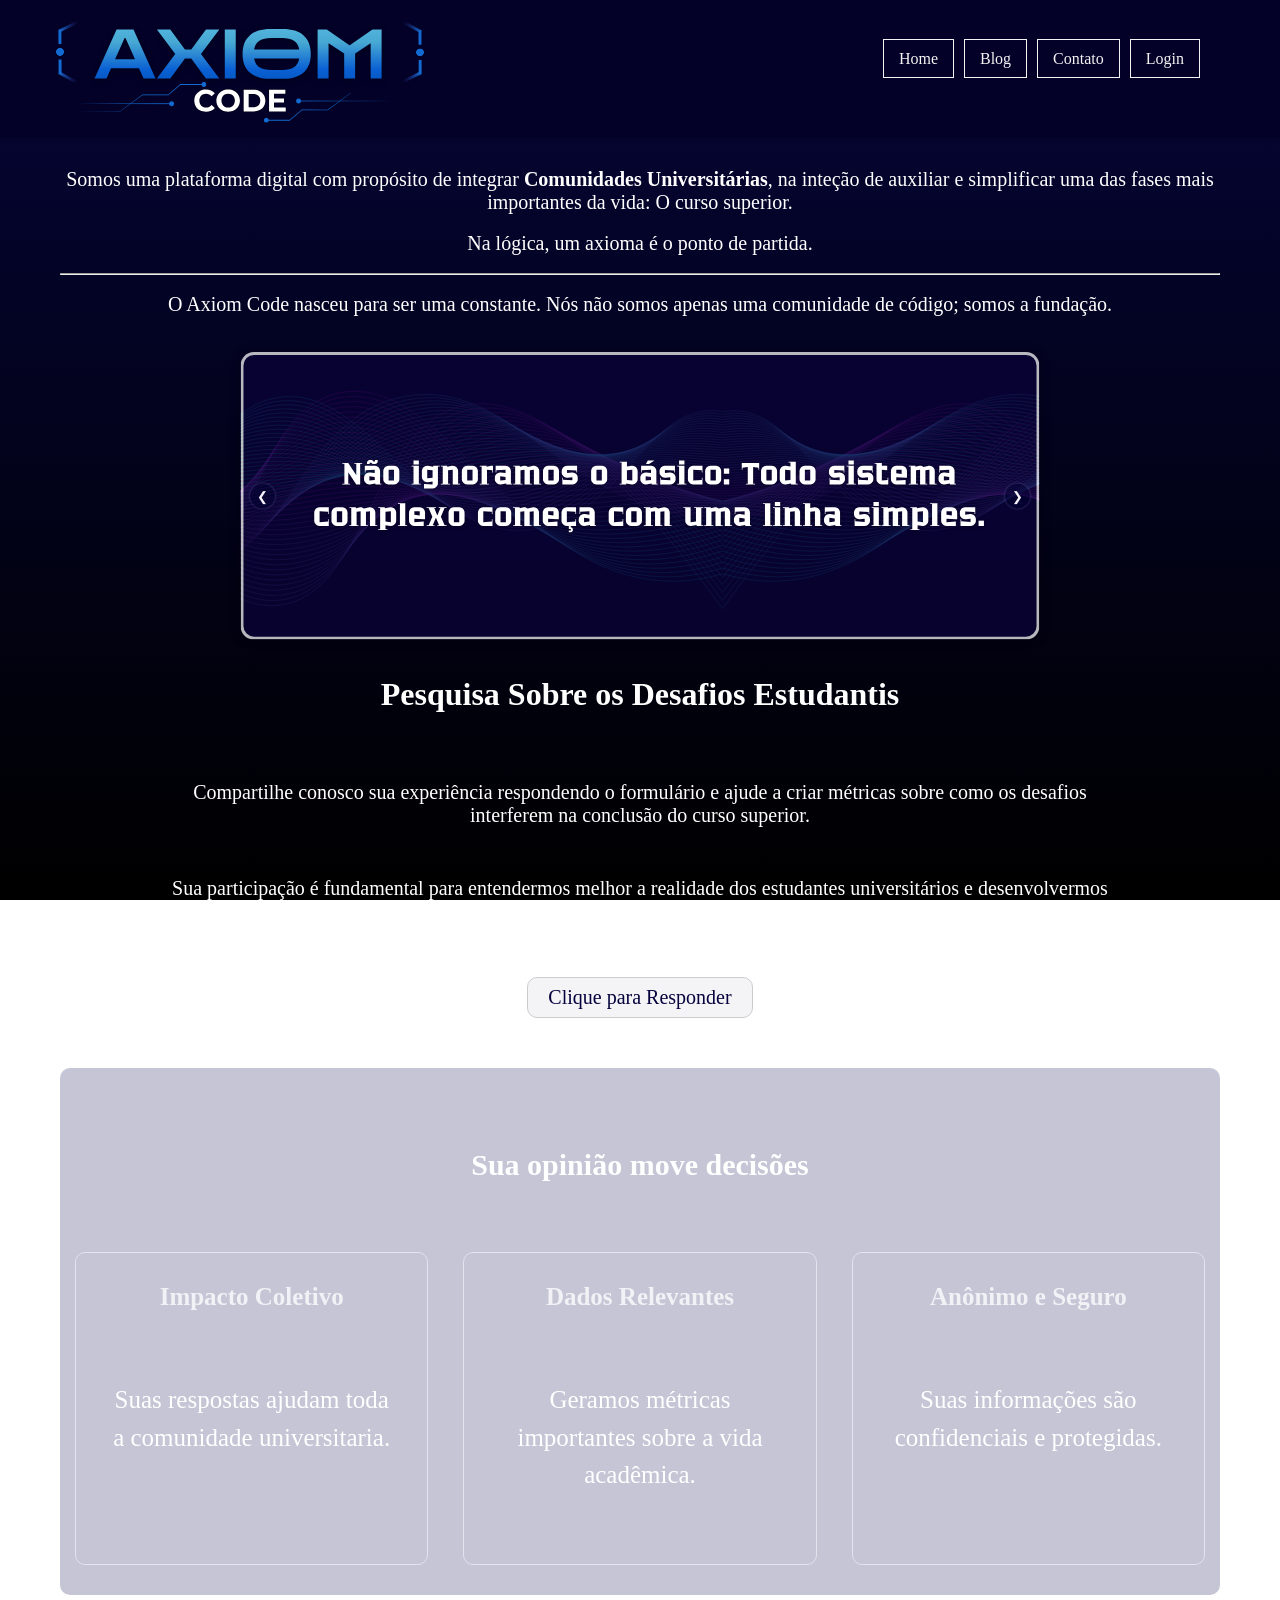
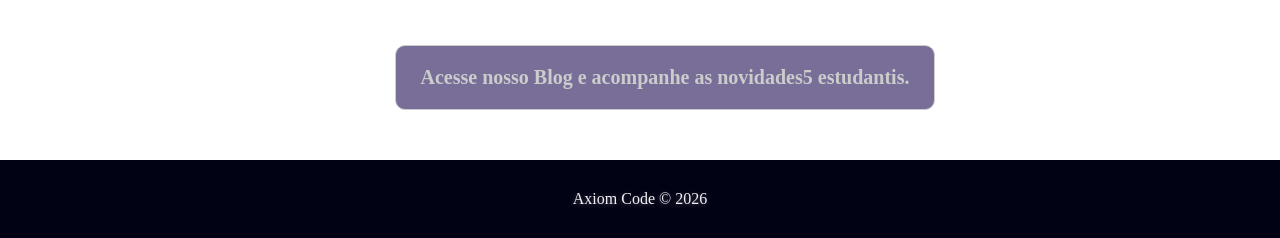
==== commit 0083f6f3: "Backend Ok, centralizado todas as paginas, ajustes no footer e top" ====
--- a/SiteUni/index.html
+++ b/SiteUni/index.html
@@ -1,191 +1,5 @@
 <!DOCTYPE html>
 <html lang="pt-br">
-<<<<<<< HEAD
-
-<head>
-    <title>AxiomCode</title>
-
-    <meta charset="utf-8">
-    <meta name="description" content="Suporte e apoio a estudantes em todos os semestres da faculdade">
-    <meta name="author" content="Gislane Sena">
-    <meta name="viewport" content="width=device-width, initial-scale=1.0">
-
-    <link rel="stylesheet" href="/SiteUni/css/base.css">
-    <link rel="stylesheet" href="/SiteUni/css/layout.css">
-    <link rel="stylesheet" href="/SiteUni/css/index.css">
-
-</head>
-
-<body>
-
-    <a href="#conteudo" class="skip-link">Pular para o conteúdo principal</a>
-
-    <main id="conteudo">
-
-        <div class="top1">
-            <a href="#"></a>
-        </div>
-
-        <div class="wrapperContainer-blue wrapperContainer-fixed" style="margin-top: -20px;">
-
-            <header class="headercontainer">
-
-                <img src="Imagens/AXIOMretrato.svg" class="img-logo" alt="Logotipo da plataforma AxiomCode">
-
-                <nav class="header_nav" aria-label="Menu principal">
-
-                    <ul>
-                        <li><a href="index.html">Home</a></li>
-                        <li><a href="blog.html">Blog</a></li>
-                        <li><a href="contato.html">Contato</a></li>
-                    </ul>
-
-                </nav>
-
-            </header>
-
-        </div>
-
-        <br>
-
-        <section class="wrapperContainer homepage">
-
-            <div>
-
-                <p>
-                    Somos uma plataforma digital com propósito de integrar
-                    <strong>Comunidades Universitárias</strong>,
-                    na intenção de auxiliar e simplificar uma das fases mais importantes da vida:
-                    o curso superior.
-                </p>
-
-            </div>
-
-            <br>
-
-            <p>Na lógica, um axioma é o ponto de partida.</p>
-
-            <br>
-            <hr>
-            <br>
-
-            <p class="p1">
-                O Axiom Code nasceu para ser uma constante. Nós não somos apenas uma comunidade de código;
-                somos a fundação.
-            </p>
-
-            <br>
-            <br>
-
-        </section>
-
-
-        <div class="carrossel">
-
-            <section class="trilha">
-
-                <div class="slides">
-
-                    <img src="Imagens/bottom.svg" alt="Ilustração de tecnologia">
-                    <img src="Imagens/bottom 2.svg" alt="Ilustração de programação">
-                    <img src="Imagens/bottom 3.svg" alt="Ilustração de comunidade tecnológica">
-
-                </div>
-
-            </section>
-
-            <button class="btn-prev" aria-label="Imagem anterior">&#10094;</button>
-            <button class="btn-next" aria-label="Próxima imagem">&#10095;</button>
-
-        </div>
-
-
-        <script src="/SiteUni/js/script.js"></script>
-
-        <section class="pesquisa">
-            <h1>Pesquisa Sobre os Desafios Estudantis</h1>
-            <p>Compartilhe conosco sua experiência respondendo o formulário e ajude a criar métricas
-                sobre como os desafios interferem na conclusão do curso superior.</p>
-            <p>
-                Sua participação é fundamental para entendermos melhor a realidade dos estudantes universitários e
-                desenvolvermos uma solução que realmente faça a diferença.
-            </p>
-
-            <a href="#">Clique para Responder</a>
-        </section>
-
-
-        <div class="wrapperContainer-light">
-
-            <section>
-
-                <h2 class="relevante1">Sua opinião move decisões</h2>
-
-                <div class="relevante-container">
-
-                    <article class="card-relevante">
-
-                        <div class="card-relevante-conteudo">
-
-                            <h3>Impacto Coletivo</h3>
-
-                            <p class="cardalt">
-                                Suas respostas ajudam toda a comunidade universitária.
-                            </p>
-
-                        </div>
-
-                    </article>
-
-
-                    <article class="card-relevante">
-
-                        <div class="card-relevante-conteudo">
-
-                            <h3>Dados Relevantes</h3>
-
-                            <p class="cardalt">
-                                Geramos métricas importantes sobre a vida acadêmica.
-                            </p>
-
-                        </div>
-
-                    </article>
-
-
-                    <article class="card-relevante">
-
-                        <div class="card-relevante-conteudo">
-
-                            <h3>Anônimo e Seguro</h3>
-
-                            <p class="cardalt">
-                                Suas informações são confidenciais e protegidas.
-                            </p>
-
-                        </div>
-
-                    </article>
-
-                </div>
-
-            </section>
-
-        </div>
-
-
-        <section class="btnspace">
-
-            <h4>
-
-                <a class="btn" href="blog.html">
-                    Acesse nosso Blog e acompanhe novidades, inspirações e soluções estudantis.
-                </a>
-
-            </h4>
-
-        </section>
-=======
 <head>
     <meta charset="utf-8">
     <title>AxiomCode</title>
@@ -278,7 +92,6 @@
                     </div>
                 </section>
             </div>
->>>>>>> 0083f6f (Backend Ok, centralizado todas as paginas, ajustes no footer e top)
 
             <section class="btnspace">
                 <h4><a class="btn" href="blog.html">Acesse nosso Blog e acompanhe as novidades5 estudantis.</a></h4>
@@ -286,37 +99,9 @@
         </div>
     </main>
 
-<<<<<<< HEAD
-
-    <footer>
-
-        Copyright © 2026
-        <br>
-        Desenvolvido por SenaWeb
-
-    </footer>
-
-
-    <!-- VLibras -->
-
-    <div vw class="enabled">
-        <div vw-access-button class="active"></div>
-        <div vw-plugin-wrapper>
-            <div class="vw-plugin-top-wrapper"></div>
-        </div>
-    </div>
-
-    <script src="https://vlibras.gov.br/app/vlibras-plugin.js"></script>
-
-    <script>
-        new window.VLibras.Widget('https://vlibras.gov.br/app');
-    </script>
-
-=======
     <footer>
         Axiom Code &copy; 2026<br>
     </footer>
     <script src="script.js"></script>
->>>>>>> 0083f6f (Backend Ok, centralizado todas as paginas, ajustes no footer e top)
 </body>
 </html>
--- a/SiteUni/style.css
+++ b/SiteUni/style.css
@@ -5,54 +5,50 @@
 }
 
 body {
-    min-height: 200%;
+    min-height: 100vh;
+    display: flex;
+    flex-direction: column;
     background-image: linear-gradient(#050538, #000000); /*cor de fundo da página*/
     margin: 0;
     background-attachment: fixed;
     background-repeat: no-repeat;
 }
 
-.body2{ /* CENTRALIZAR O CONTEÚDO SEM MUDAR O TOP*/
-    margin: auto;
-}
-
-.test{
-    margin: 20px;
-}
-
-/* .carrossel{
+main {
+    flex: 1;
+    display: flex;
+    flex-direction: column;
+}
+
+.conteudo-centralizado {
+    max-width: 1200px;
+    margin: 0 auto;
+    width: 100%;
+    padding: 0 20px;
+}
+
+.carrossel{
     max-width:800px ;
     margin: 0 auto;
     overflow: hidden;
     box-shadow: 0 0 10px rgba(0, 0, 0, 0.25);
     border-radius: 10px;
     position: relative;
-} */
-
-.carrossel{
-    max-width:800px ;
-    margin: 20px auto 60px;
-    position: relative;
-    overflow: hidden;
-    --x: 50%;
-    --y: 50%;
-}
-
-
-.slides{  /* CARROSSEL*/
+}
+
+.slides {
     display: flex;
     transition: transform 0.9s ease-in-out;
 }
 
-.slides img{ /* CARROSSEL*/
-    /*display: block;*/
-    width: 100%;
+.slides img {
+    min-width: 0;
     height: 100%;
     object-fit: cover;
 }
 
 
-button {  /*BOTÃO DE SETAS DOS SLIDES*/
+button {
     position: absolute;
     top: 50%;
     transform: translateY(-50%);
@@ -72,7 +68,6 @@
     
 }
 
-
 .btn-prev{
     left: 10px;
 }
@@ -90,20 +85,22 @@
 }
 
 .wrapperContainer{
-    margin: 150px 60px 0 25px;
+    margin: 150px 0 0 0;
 }
 
 .wrapperContainer-fixed{
     position: fixed;
     width: 100%;
     z-index: 1000;
+    top: 0;
+    left: 0;
 }
 
 .wrapperContainer-light{
     background-color:#07074f3b;
     border-radius: 10px;
     padding-top: 60px;
-    margin-left: auto;
+    margin: 0 auto;
 }
 .container {
     max-width: 1270px;
@@ -155,32 +152,16 @@
     gap: 5px;
 }
 
-.card-relevante{
-    background-color: #0202218b;
+.card-relevante {
     border: 1px solid #e2e3ed;
     border-radius: 10px;
     flex: 5;
     margin: 50px 15px 30px 15px;
-
-    box-shadow: 0 0 15px rgba(120, 150, 255, 0.7);
-
-    position: relative;
-    overflow: hidden;
-    transition: transform 0.3s ease, box-shadow 0.3s ease;
-}
-
-.card-relevante::before {
-    content: "";
-    position: absolute;
-    inset: -2px;
-    background: linear-gradient(120deg, #012655, #0c0349, #160c58);
-    opacity: 0.4;
-    z-index: -1;
-}
-
-.card-relevante:hover{
-    transform: translateY(-5px) scale(1.02);
-    box-shadow: 0 0 25px rgba(140, 180, 255, 0.9);
+    transition: box-shadow 0.3s ease;
+}
+
+.card-relevante:hover {
+    box-shadow: 0 0 15px rgba(230, 230, 250, 0.5), 0 0 25px rgba(147, 112, 219, 0.35);
 }
 
 .card-relevante-conteudo p{
@@ -189,8 +170,8 @@
     padding: 70px 30px;
 }
 
-main {
-    width: 95%;
+body > main {
+    width: 100%;
 }
 
  .img-logo {
@@ -234,27 +215,12 @@
 p {
     color: #FFFFFF;
     font-size: 20px;
-    text-align: left;
-    align-items: center;
+    text-align: center;
 }
 
 .p1{
     text-align: center;
-    align-items: center;
-}
-
-/*.infos{
-    color: #ccc;
-    display: flex;
-    text-align: center;
-    gap: 10px;
-     border: 1px solid #e2e3ed;
-    border-radius: 10px;
-    flex: 1;
-    margin: 20px 15px 30px 15px;
-
-}*/
-
+}
 
 
 hr {
@@ -263,88 +229,153 @@
 
 .formsspace{
     margin: 50px 100px;
-    gap: 10px;
-    text-align: center;
-    display: flex;
-    flex-direction: column;
-    align-items: center;
+    gap: 20px;
+    text-align: center;
 }
 
 .forms {
-    background-color: #f7f6f9da;
-    color: #100136;
-    padding: 10px 25px;
+    display: inline-block;
+    background-color: #f4f4f6;
+    color: #05023d;
+    padding: 8px 20px;
+    border: solid 1px #ccc;
+    text-align: center;
+    border-radius: 10px;
+    transition: box-shadow 0.3s ease;
+}
+
+.forms a {
+    text-decoration: none;
+    color: inherit;
+    -webkit-tap-highlight-color: transparent;
+}
+
+.forms a:hover,
+.forms a:focus,
+.forms a:active {
+    text-decoration: none;
+    color: inherit;
+}
+
+.forms a:focus {
+    outline: none;
+}
+
+.forms:hover {
+    box-shadow: 0 0 15px rgba(230, 230, 250, 0.6), 0 0 25px rgba(147, 112, 219, 0.4);
+}
+
+.btnspace{
+    margin: 50px 100px 50px 150px;
+}
+
+.btn {
+    display: inline-block;
+    background-color: #15044d93;
+    color: #ccc;
+    padding: 20px 25px;
     font-size: 20px;
     border: solid 0.5px #ccc;
     text-decoration: none;
-    flex: 1;
-    border-radius: 10px;
-
-    box-shadow: 0 0 15px rgba(120, 150, 255, 0.7);
-    
-    position: relative;
-    overflow: hidden;
-    transition: transform 0.3s ease, box-shadow 0.3s ease;
-}
-
-.forms::before {
-    content: "";
-    position: absolute;
-    inset: -2px;
-    background: linear-gradient(120deg, #0a01437a, #1d0b8e69, #0a01437a);
-    opacity: 0.3;
-    z-index: -1;
-}
-
-.forms:hover{
-    transform: translateY(-3px) scale(1.02);
-    box-shadow: 0 0 25px #1d0b8e69;
-}
-
-.btnspace{
-    margin: 50px 100px 50px 150px;
-    display: flex;
-    flex-direction: column;
-    align-items: center;
-    text-align: center;
-}
-
-.btn{
-    background-color: #f7f6f9da;
-    color: #100136;
-    padding: 10px 25px;
-    font-size: 20px;
-    border: solid 0.5px #ccc;
-    text-decoration: none;
-    flex: 1;
-    border-radius: 10px;
-
-    box-shadow: 0 0 15px rgba(120, 150, 255, 0.7);
-
-    position: relative;
-    overflow: hidden;
-    transition: transform 0.3s ease, box-shadow 0.3s ease;
-}
-
-.btn::before {
-    content: "";
-    position: absolute;
-    inset: -2px;
-    background: linear-gradient(120deg, #0a01437a, #1d0b8e69, #0a01437a);
-    opacity: 0.3;
-    z-index: -2;
-}
-
-.btn:hover{
-    transform: translateY(-3px) scale(1.02);
-    box-shadow: 0 0 25px #1d0b8e69;
+    border-radius: 10px;
+    transition: box-shadow 0.3s ease;
+}
+
+.btn:hover {
+    box-shadow: 0 0 15px rgba(230, 230, 250, 0.6), 0 0 25px rgba(147, 112, 219, 0.4);
+}
+
+.btn:focus {
+    outline: none;
+}
+
+/* Formulário de contato */
+.form-contato {
+    max-width: 560px;
+    margin: 2em auto;
+    padding: 2em;
+    background-color: #07074f3b;
+    border-radius: 10px;
+    border: 1px solid rgba(226, 227, 237, 0.3);
+}
+
+.form-contato label {
+    display: block;
+    margin-top: 1em;
+    color: #f2f1f5;
+    font-size: 18px;
+}
+
+.form-contato input,
+.form-contato textarea {
+    width: 100%;
+    padding: 10px 12px;
+    margin-top: 4px;
+    font-size: 16px;
+    border: 1px solid rgba(204, 204, 204, 0.5);
+    border-radius: 8px;
+    background-color: rgba(255, 255, 255, 0.08);
+    color: #f2f1f5;
+    box-sizing: border-box;
+}
+
+.form-contato input::placeholder,
+.form-contato textarea::placeholder {
+    color: rgba(242, 241, 245, 0.6);
+}
+
+.form-contato textarea {
+    min-height: 120px;
+    resize: vertical;
+}
+
+.form-contato .obrigatorio::after {
+    content: " *";
+    color: #e2e3ed;
+}
+
+.form-contato .btn-enviar {
+    display: inline-block;
+    margin-top: 1.5em;
+    padding: 12px 28px;
+    font-size: 18px;
+    background-color: #15044d93;
+    color: #f2f1f5;
+    border: solid 1px rgba(204, 204, 204, 0.5);
+    border-radius: 10px;
+    cursor: pointer;
+    transition: box-shadow 0.3s ease;
+}
+
+.form-contato .btn-enviar:hover {
+    box-shadow: 0 0 15px rgba(230, 230, 250, 0.5), 0 0 25px rgba(147, 112, 219, 0.35);
+}
+
+.msg-ok {
+    padding: 1em;
+    margin-bottom: 1em;
+    background-color: rgba(0, 128, 0, 0.2);
+    border: 1px solid rgba(0, 200, 0, 0.4);
+    border-radius: 8px;
+    color: #c8f0c8;
+    text-align: center;
+}
+
+.msg-erro {
+    padding: 1em;
+    margin-bottom: 1em;
+    background-color: rgba(180, 0, 0, 0.2);
+    border: 1px solid rgba(220, 80, 80, 0.4);
+    border-radius: 8px;
+    color: #f0c8c8;
+    text-align: center;
 }
 
 footer {
     background-color: rgb(2, 2, 21);
     padding: 30px;
     color: #f2f1f5;
-    font-size: 14px;
-    text-align: center;
-    text-shadow: -1px 1px 5px #17025b;
+    font-size: 16px;
+    text-align: center;
+    text-shadow: -1px 1px 5px #cccccc5c;
 }
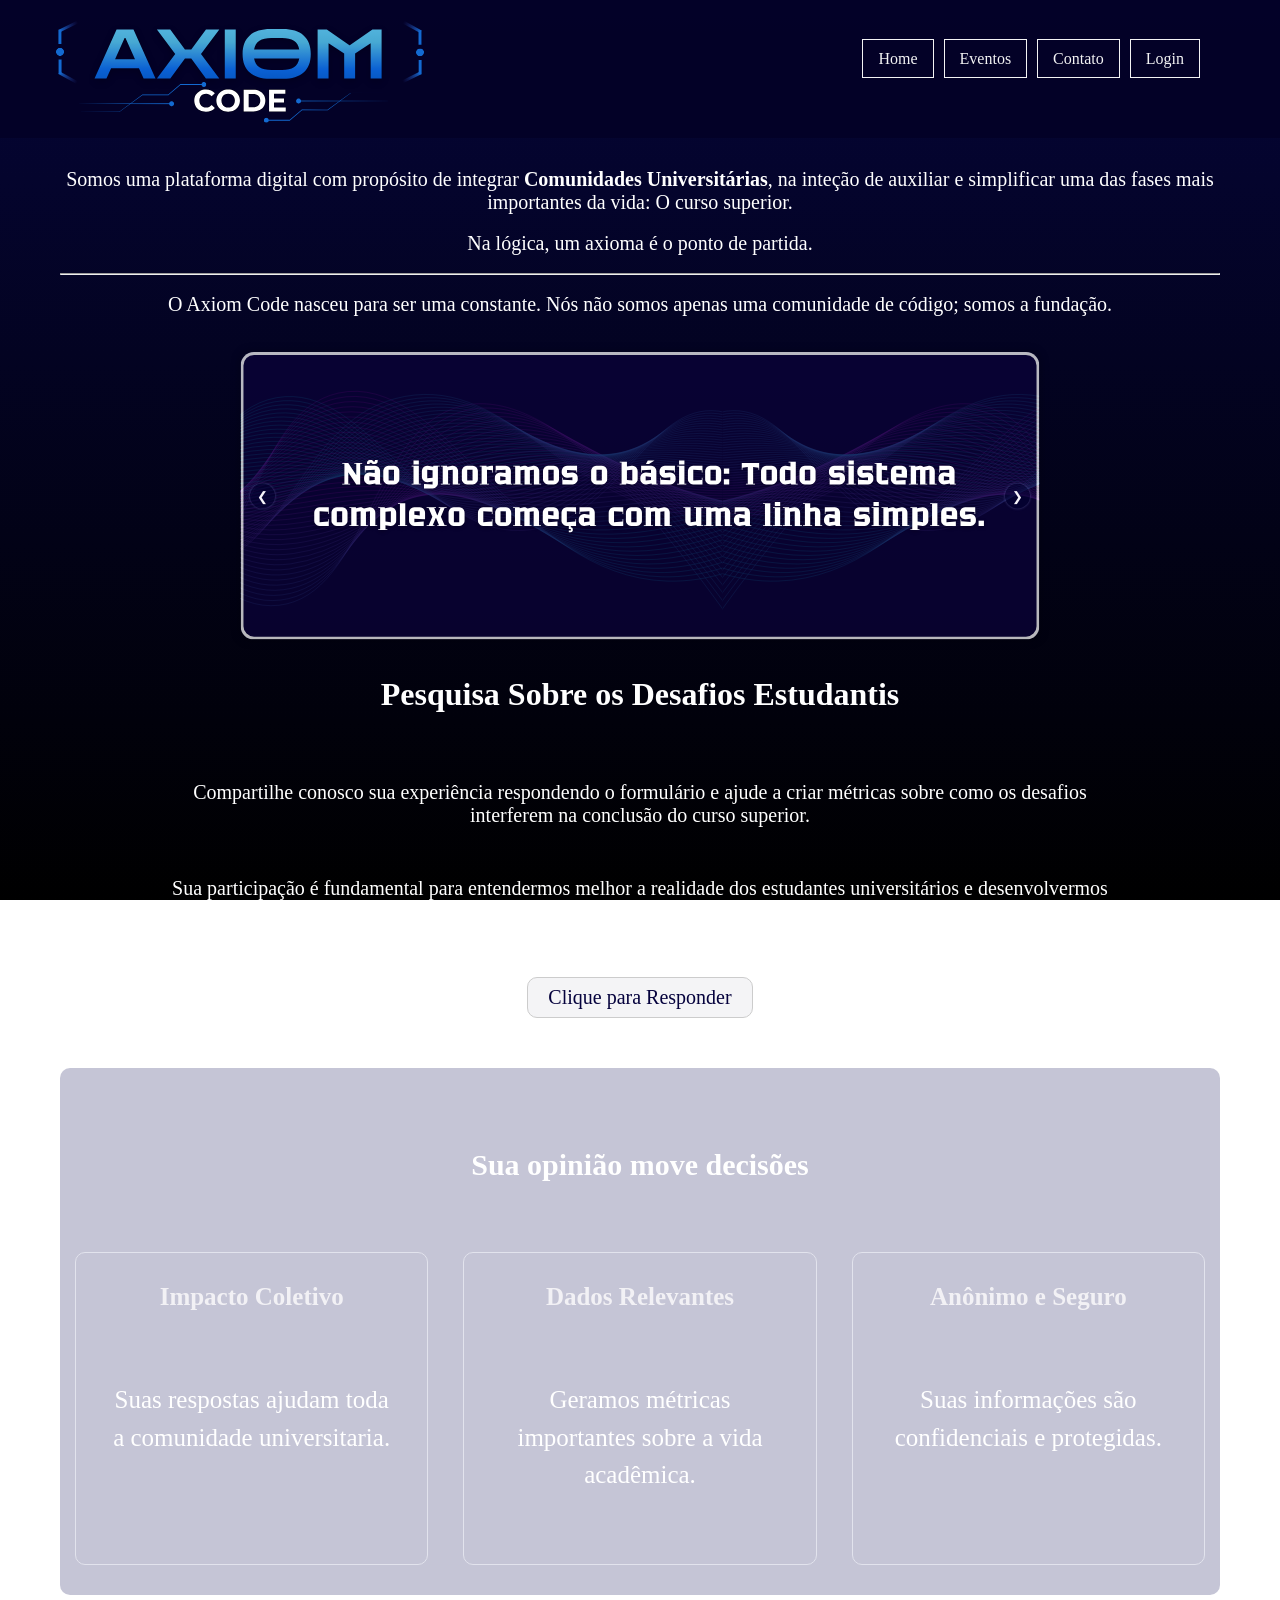
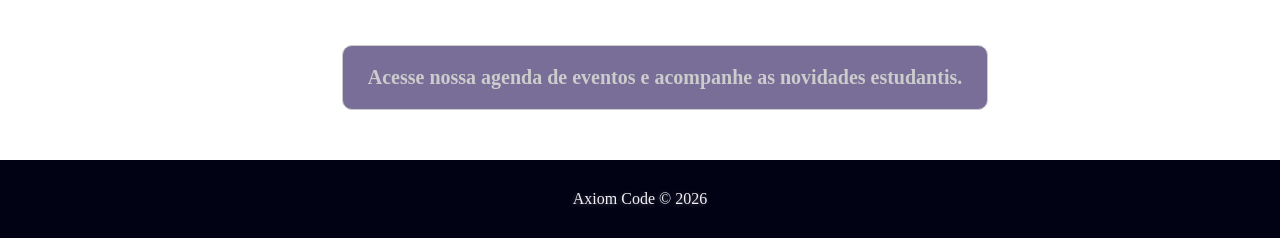
==== commit 27dd815d: "Ajuste de API" ====
--- a/SiteUni/index.html
+++ b/SiteUni/index.html
@@ -15,9 +15,9 @@
                 <nav class="header_nav">
                     <ul>
                         <li><a href="index.html">Home</a></li>
-                        <li><a href="blog.html">Blog</a></li>
+                        <li><a href="eventos.html">Eventos</a></li>
                         <li><a href="contato.html">Contato</a></li>
-                        <li><a href="#login">Login</a></li>
+                        <li><a href="login.html">Login</a></li>
                     </ul>
                 </nav>
             </header>
@@ -94,7 +94,7 @@
             </div>
 
             <section class="btnspace">
-                <h4><a class="btn" href="blog.html">Acesse nosso Blog e acompanhe as novidades5 estudantis.</a></h4>
+                <h4><a class="btn" href="eventos.html">Acesse nossa agenda de eventos e acompanhe as novidades estudantis.</a></h4>
             </section>
         </div>
     </main>
--- a/SiteUni/style.css
+++ b/SiteUni/style.css
@@ -48,7 +48,7 @@
 }
 
 
-button {
+.carrossel button {
     position: absolute;
     top: 50%;
     transform: translateY(-50%);
@@ -63,7 +63,7 @@
     transition: background-color 400ms ease-in-out;
 }
 
-button:hover{
+.carrossel button:hover{
     background-color: #0808bd;
     
 }
@@ -371,6 +371,52 @@
     text-align: center;
 }
 
+.eventos-grid {
+    display: grid;
+    grid-template-columns: 1fr;
+    gap: 18px;
+    margin: 30px 0 50px;
+}
+
+.evento-card {
+    border: 1px solid rgba(226, 227, 237, 0.35);
+    border-radius: 12px;
+    overflow: hidden;
+    background-color: #07074f3b;
+}
+
+.evento-card img {
+    width: 100%;
+    height: 220px;
+    object-fit: cover;
+    display: block;
+}
+
+.evento-info {
+    padding: 18px;
+}
+
+.evento-info p {
+    text-align: left;
+    font-size: 18px;
+    margin-top: 8px;
+}
+
+.btn-inscrever {
+    margin-top: 14px;
+    padding: 10px 18px;
+    border-radius: 10px;
+    border: solid 1px rgba(204, 204, 204, 0.5);
+    background-color: #15044d93;
+    color: #f2f1f5;
+    cursor: pointer;
+    transition: box-shadow 0.3s ease;
+}
+
+.btn-inscrever:hover {
+    box-shadow: 0 0 15px rgba(230, 230, 250, 0.5), 0 0 25px rgba(147, 112, 219, 0.35);
+}
+
 footer {
     background-color: rgb(2, 2, 21);
     padding: 30px;
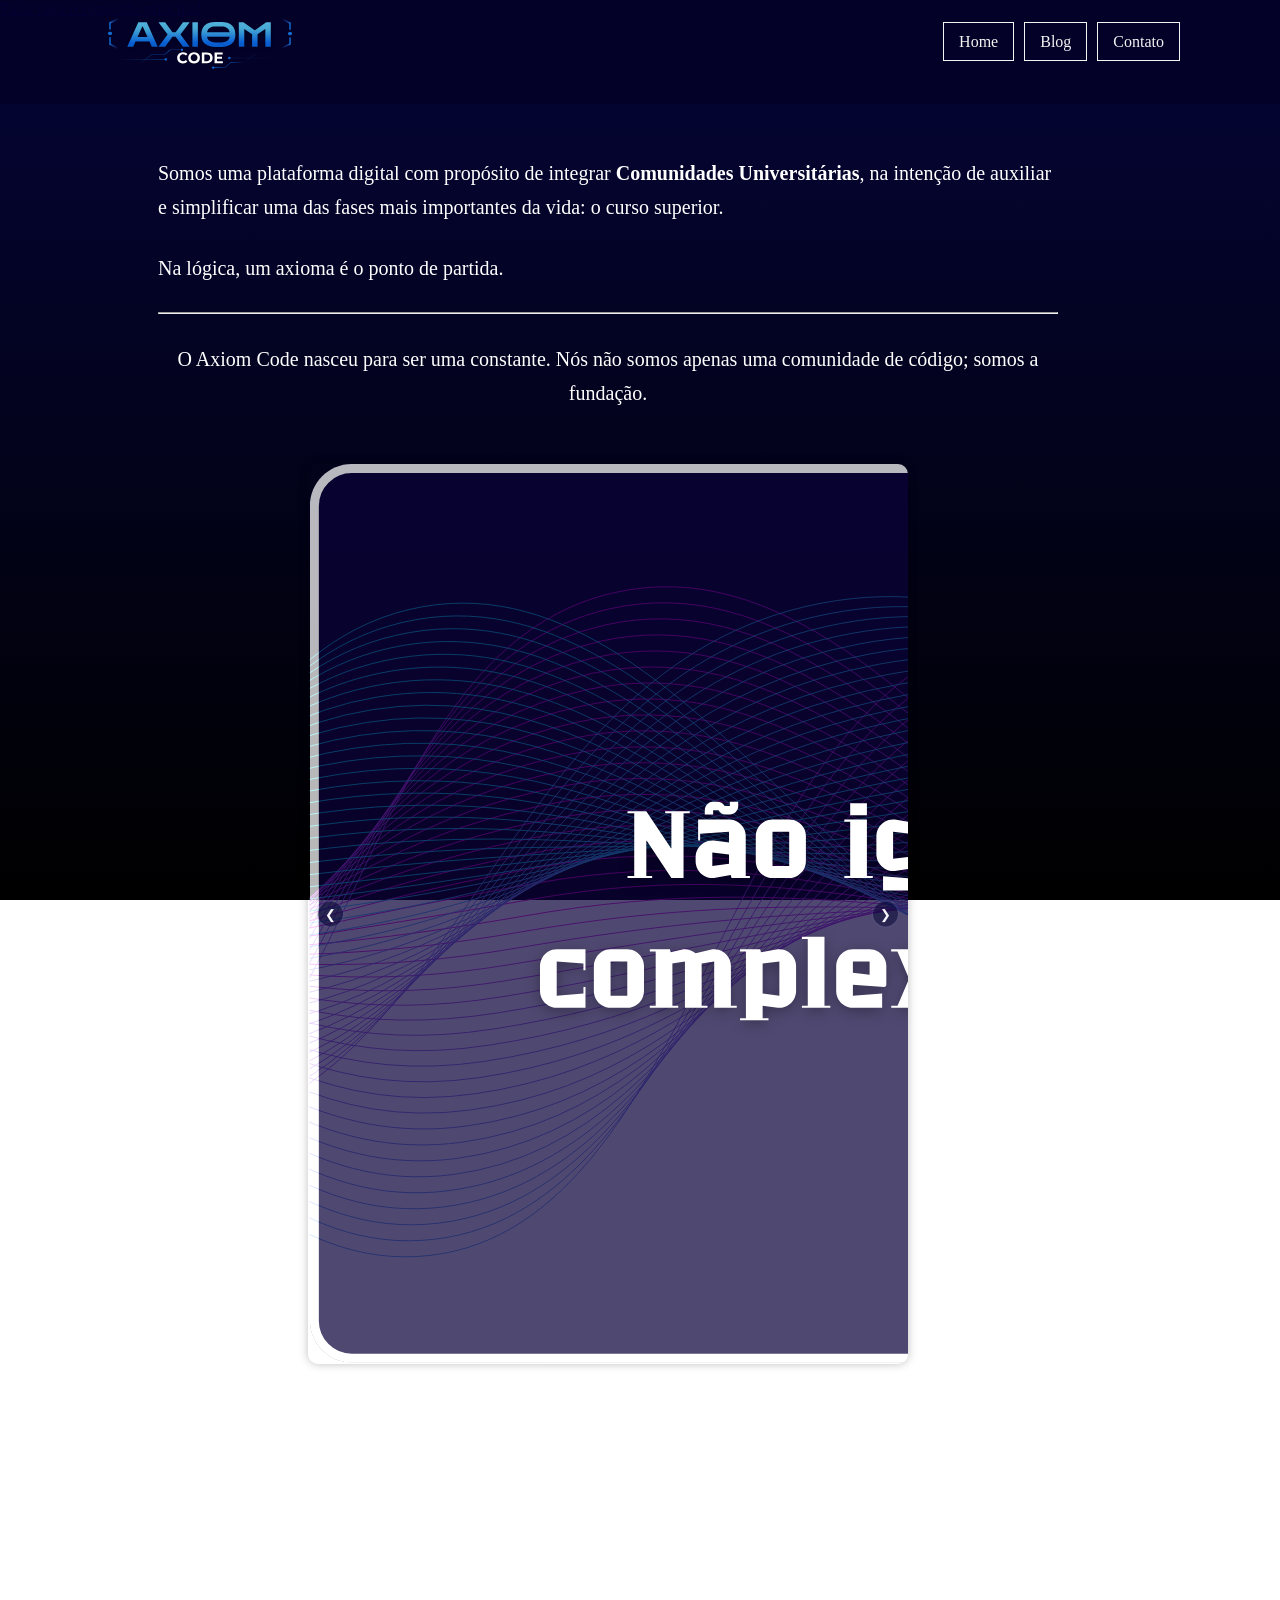
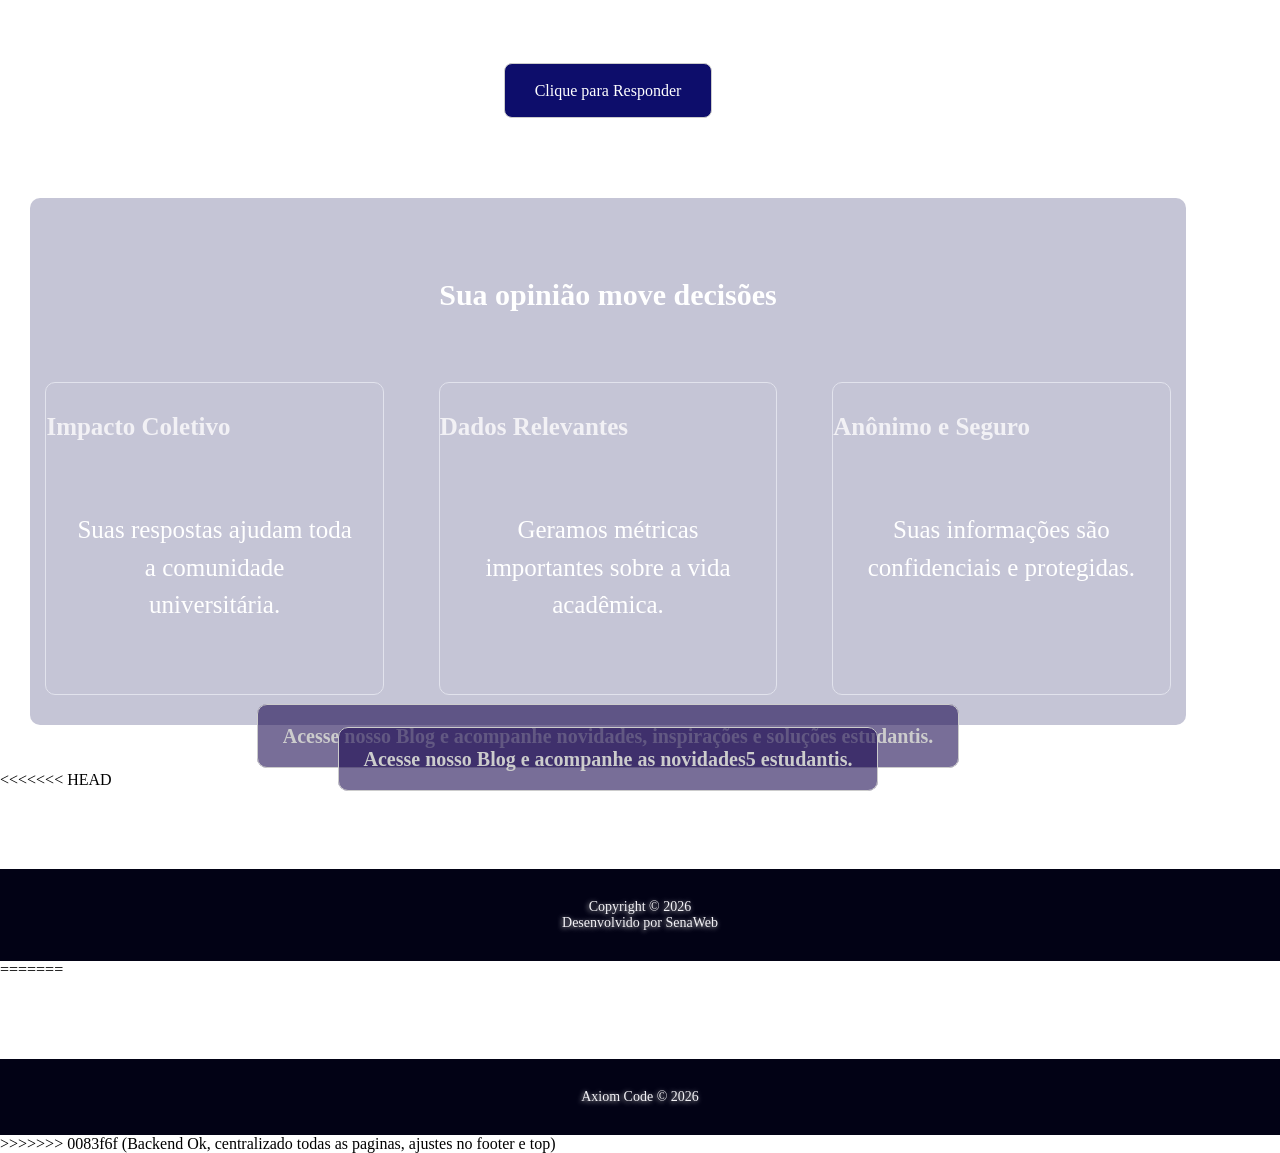
==== commit a5a17a8d: "atualização geral" ====
--- a/SiteUni/index.html
+++ b/SiteUni/index.html
@@ -1,107 +1,227 @@
 <!DOCTYPE html>
 <html lang="pt-br">
+
 <head>
+    <title>AxiomCode</title>
+
     <meta charset="utf-8">
-    <title>AxiomCode</title>
     <meta name="description" content="Suporte e apoio a estudantes em todos os semestres da faculdade">
     <meta name="author" content="Gislane Sena">
-    <link rel="stylesheet" href="style.css">
+    <meta name="viewport" content="width=device-width, initial-scale=1.0">
+
+    <link rel="stylesheet" href="/SiteUni/css/base.css">
+    <link rel="stylesheet" href="/SiteUni/css/layout.css">
+    <link rel="stylesheet" href="/SiteUni/css/index.css">
+
 </head>
+
 <body>
-    <main>
+
+    <a href="#conteudo" class="skip-link">Pular para o conteúdo principal</a>
+
+    <main id="conteudo">
+
+        <div class="top1">
+            <a href="#"></a>
+        </div>
+
         <div class="wrapperContainer-blue wrapperContainer-fixed" style="margin-top: -20px;">
+
             <header class="headercontainer">
-                <img src="Imagens/AXIOMretrato.svg" class="img-logo" alt="Logotipo AxiomCode">
-                <nav class="header_nav">
+
+                <img src="Imagens/AXIOMretrato.svg" class="img-logo" alt="Logotipo da plataforma AxiomCode">
+
+                <nav class="header_nav" aria-label="Menu principal">
+
                     <ul>
                         <li><a href="index.html">Home</a></li>
-                        <li><a href="eventos.html">Eventos</a></li>
+                        <li><a href="blog.html">Blog</a></li>
                         <li><a href="contato.html">Contato</a></li>
-                        <li><a href="login.html">Login</a></li>
                     </ul>
+
                 </nav>
+
             </header>
-        </div>
+
+        </div>
+
         <br>
 
-        <div class="conteudo-centralizado">
-            <section class="wrapperContainer homepage">
-                <div>
-                    <p>Somos uma plataforma digital com propósito de integrar <strong>Comunidades Universitárias</strong>, na inteção de auxiliar e simplificar uma das fases mais importantes da vida: O curso superior.</p>
+        <section class="wrapperContainer homepage">
+
+            <div>
+
+                <p>
+                    Somos uma plataforma digital com propósito de integrar
+                    <strong>Comunidades Universitárias</strong>,
+                    na intenção de auxiliar e simplificar uma das fases mais importantes da vida:
+                    o curso superior.
+                </p>
+
+            </div>
+
+            <br>
+
+            <p>Na lógica, um axioma é o ponto de partida.</p>
+
+            <br>
+            <hr>
+            <br>
+
+            <p class="p1">
+                O Axiom Code nasceu para ser uma constante. Nós não somos apenas uma comunidade de código;
+                somos a fundação.
+            </p>
+
+            <br>
+            <br>
+
+        </section>
+
+
+        <div class="carrossel">
+
+            <section class="trilha">
+
+                <div class="slides">
+
+                    <img src="Imagens/bottom.svg" alt="Ilustração de tecnologia">
+                    <img src="Imagens/bottom 2.svg" alt="Ilustração de programação">
+                    <img src="Imagens/bottom 3.svg" alt="Ilustração de comunidade tecnológica">
+
                 </div>
-                <br>
-                <p>Na lógica, um axioma é o ponto de partida.</p>
-                <br>
-                <hr>
-                <br>
-                <p class="p1">O Axiom Code nasceu para ser uma constante. Nós não somos apenas uma comunidade de código; somos a fundação.</p>
-                <br>
-                <br>
+
             </section>
 
-            <div class="carrossel">
-                <section class="trilha">
-                    <div class="slides">
-                        <img src="Imagens/bottom.svg" alt="Imagem 1">
-                        <img src="Imagens/bottom 2.svg" alt="Imagem 2">
-                        <img src="Imagens/bottom 3.svg" alt="Imagem 3">
-                    </div>
-                </section>
-                <button class="btn-prev" type="button" aria-label="Slide anterior">&#10094;</button>
-                <button class="btn-next" type="button" aria-label="Próximo slide">&#10095;</button>
-            </div>
-
-            <div>
-                <br>
-                <br>
-                <h1><span>Pesquisa Sobre os Desafios Estudantis</span></h1>
-                <br>
-                <p class="formsspace">Compartilhe conosco sua experiência respondendo o formulário e ajude a criar métricas sobre como os desafios interferem na conclusão do curso superior.</p>
-            </div>
-
-            <section class="formsspace">
-                <p>Sua participação é fundamental para entendermos melhor a realidade dos estudantes universitários e desenvolvermos uma solução que realmente faça a diferença.</p>
-                <br>
-                <br>
-                <br>
-                <p class="forms"><a href="https://forms.gle/3LimNjWt2BJ44xkVA">Clique para Responder</a></p>
+            <button class="btn-prev" aria-label="Imagem anterior">&#10094;</button>
+            <button class="btn-next" aria-label="Próxima imagem">&#10095;</button>
+
+        </div>
+
+
+        <script src="/SiteUni/js/script.js"></script>
+
+        <section class="pesquisa">
+            <h1>Pesquisa Sobre os Desafios Estudantis</h1>
+            <p>Compartilhe conosco sua experiência respondendo o formulário e ajude a criar métricas
+                sobre como os desafios interferem na conclusão do curso superior.</p>
+            <p>
+                Sua participação é fundamental para entendermos melhor a realidade dos estudantes universitários e
+                desenvolvermos uma solução que realmente faça a diferença.
+            </p>
+
+            <a href="#">Clique para Responder</a>
+        </section>
+
+
+        <div class="wrapperContainer-light">
+
+            <section>
+
+                <h2 class="relevante1">Sua opinião move decisões</h2>
+
+                <div class="relevante-container">
+
+                    <article class="card-relevante">
+
+                        <div class="card-relevante-conteudo">
+
+                            <h3>Impacto Coletivo</h3>
+
+                            <p class="cardalt">
+                                Suas respostas ajudam toda a comunidade universitária.
+                            </p>
+
+                        </div>
+
+                    </article>
+
+
+                    <article class="card-relevante">
+
+                        <div class="card-relevante-conteudo">
+
+                            <h3>Dados Relevantes</h3>
+
+                            <p class="cardalt">
+                                Geramos métricas importantes sobre a vida acadêmica.
+                            </p>
+
+                        </div>
+
+                    </article>
+
+
+                    <article class="card-relevante">
+
+                        <div class="card-relevante-conteudo">
+
+                            <h3>Anônimo e Seguro</h3>
+
+                            <p class="cardalt">
+                                Suas informações são confidenciais e protegidas.
+                            </p>
+
+                        </div>
+
+                    </article>
+
+                </div>
+
             </section>
 
-            <div class="wrapperContainer-light">
-                <section>
-                    <h2 class="relevante1">Sua opinião move decisões</h2>
-                    <div class="relevante-container">
-                        <article class="card-relevante">
-                            <div class="card-relevante-conteudo">
-                                <h3>Impacto Coletivo</h3>
-                                <p class="cardalt">Suas respostas ajudam toda a comunidade universitaria.</p>
-                            </div>
-                        </article>
-                        <article class="card-relevante">
-                            <div class="card-relevante-conteudo">
-                                <h3>Dados Relevantes</h3>
-                                <p class="cardalt">Geramos métricas importantes sobre a vida acadêmica.</p>
-                            </div>
-                        </article>
-                        <article class="card-relevante">
-                            <div class="card-relevante-conteudo">
-                                <h3>Anônimo e Seguro</h3>
-                                <p class="cardalt">Suas informações são confidenciais e protegidas.</p>
-                            </div>
-                        </article>
-                    </div>
-                </section>
-            </div>
+        </div>
+
+
+        <section class="btnspace">
+
+            <h4>
+
+                <a class="btn" href="blog.html">
+                    Acesse nosso Blog e acompanhe novidades, inspirações e soluções estudantis.
+                </a>
+
+            </h4>
+
+        </section>
 
             <section class="btnspace">
-                <h4><a class="btn" href="eventos.html">Acesse nossa agenda de eventos e acompanhe as novidades estudantis.</a></h4>
+                <h4><a class="btn" href="blog.html">Acesse nosso Blog e acompanhe as novidades5 estudantis.</a></h4>
             </section>
         </div>
     </main>
 
+<<<<<<< HEAD
+
+    <footer>
+
+        Copyright © 2026
+        <br>
+        Desenvolvido por SenaWeb
+
+    </footer>
+
+
+    <!-- VLibras -->
+
+    <div vw class="enabled">
+        <div vw-access-button class="active"></div>
+        <div vw-plugin-wrapper>
+            <div class="vw-plugin-top-wrapper"></div>
+        </div>
+    </div>
+
+    <script src="https://vlibras.gov.br/app/vlibras-plugin.js"></script>
+
+    <script>
+        new window.VLibras.Widget('https://vlibras.gov.br/app');
+    </script>
+
+=======
     <footer>
         Axiom Code &copy; 2026<br>
     </footer>
     <script src="script.js"></script>
+>>>>>>> 0083f6f (Backend Ok, centralizado todas as paginas, ajustes no footer e top)
 </body>
 </html>
--- a/SiteUni/css/base.css
+++ b/SiteUni/css/base.css
@@ -0,0 +1,69 @@
+* {
+    padding: 0;
+    margin: 0;
+    box-sizing: border-box;
+}
+
+body {
+    min-height: 100%;
+    background-image: linear-gradient(#050538, #000000);
+    margin: 0;
+    background-attachment: fixed;
+    background-repeat: no-repeat;
+}
+
+nav a {
+    color: inherit;
+}
+
+ul {
+    color: #f3f3f4;
+}
+
+h1 {
+    color: #FFFFFF;
+    text-align: center;
+}
+
+h2 {
+    color: #060251;
+    font-size: 30px;
+}
+
+h3 {
+    font-size: 25px;
+    margin-top: 30px;
+    color: #f2f1f5;
+}
+
+h4 {
+    text-align: center;
+    color: #f2f1f5;
+    text-decoration: none;
+}
+
+p {
+    color: #FFFFFF;
+    font-size: 20px;
+    text-align: left;
+}
+
+.p1 {
+    text-align: center;
+}
+
+hr {
+    color: #FFFFFF;
+}
+
+/* Correção de largura da página */
+html, body {
+    max-width: 100%;
+    overflow-x: hidden;
+}
+
+/* Garantir que o VLibras não afete o layout */
+[vw] {
+    position: fixed;
+    z-index: 9999;
+}
--- a/SiteUni/css/layout.css
+++ b/SiteUni/css/layout.css
@@ -0,0 +1,82 @@
+.wrapperContainer {
+    max-width: 1200px;
+    margin: 150px auto 0 auto;
+}
+
+.wrapperContainer-fixed {
+    position: fixed;
+    width: 100%;
+    top: 0;
+    left: 0;
+}
+
+.wrapperContainer-light {
+    background-color: #07074f3b;
+    border-radius: 10px;
+    padding-top: 60px;
+    margin: 0 auto;
+    width: 95%;
+}
+
+.container {
+    max-width: 127px;
+    margin: 0 auto;
+    width: 100%;
+    display: flex;
+    flex-direction: column;
+    align-items: center;
+}
+
+
+.headercontainer {
+    background-color: #040227f2;
+}
+
+header{
+    display: flex;
+    align-items: center;
+    justify-content: space-between;
+    padding: 15px 60px;
+}
+
+.header_nav{
+    margin-right: 40px;
+}
+
+.header_nav a {
+    padding: 10px 15px;
+    border: solid 0.5px;
+    text-decoration: none;
+}
+
+.header_nav ul {
+    display: flex;
+    gap: 10px;
+    list-style-type: none;
+}
+
+.header_nav a:hover {
+    background-color: #0909979c;
+}
+
+main {
+    width: 95%;
+}
+
+.img-logo{
+    width: 200px;
+    margin-left: 40px;
+}
+img {
+    max-width: 100%;
+    height: auto;
+}
+
+footer {
+    
+    padding: 30px;
+    color: #f2f1f5;
+    font-size: 16px;
+    text-align: center;
+    text-shadow: -1px 1px 5px #ccc;
+}
--- a/SiteUni/css/index.css
+++ b/SiteUni/css/index.css
@@ -0,0 +1,145 @@
+.carrossel {
+    max-width: 600px;
+    width: 90%;
+    margin: 0 auto;
+    overflow: hidden;
+    box-shadow: 0 0 10px rgba(0, 0, 0, 0.25);
+    border-radius: 10px;
+    position: relative;
+}
+
+.slides {
+    display: flex;
+    transition: transform 0.9s ease-in-out;
+}
+
+.slides img {
+    width: 100%;
+    height: 100%;
+    object-fit: cover;
+}
+
+.pesquisa {
+    max-width: 900px;
+    margin: 80px auto;
+    text-align: center;
+    line-height: 1.6;
+}
+
+.pesquisa h1{
+    margin-bottom: 20px;
+}
+
+.pesquisa p{
+    margin-top: 10px;
+    font-size: 18px;
+}
+
+.pesquisa a {
+    display: inline-block;
+    margin-top: 30px;
+    padding: 14px 30px;
+    background-color: #0d0d6b;
+    color: white;
+    text-decoration: none;
+    border-radius: 8px;
+    border: 1px solid #ccc;
+    transition: 0.3s;
+}
+
+.pesquisa a:hover {
+    background-color: #1b1bb8;
+    transform: translateY(-2px);
+}
+
+.pesquisa p {
+    margin-top: 15px;
+    line-height: 1.6;
+    font-size: 18px;
+}
+
+button {
+    position: absolute;
+    top: 50%;
+    transform: translateY(-50%);
+    width: 25px;
+    height: 25px;
+    border-radius: 50%;
+    border: none;
+    box-shadow: 0 0 2.5px rgba(93, 95, 162, 0.75);
+    background-color: #01012f7d;
+    color: #f6f4f9;
+    cursor: pointer;
+    transition: background-color 400ms ease-in-out;
+}
+
+button:hover {
+    background-color: #0808bd;
+}
+
+.btn {
+    background-color: #15044d93;
+    color: #ccc;
+    padding: 20px 25px;
+    font-size: 20px;
+    border: solid 0.5px #ccc;
+    text-decoration: none;
+    flex: 1;
+    border-radius: 10px;
+}
+.btn-prev {
+    left: 10px;
+}
+
+.btn-next {
+    right: 10px;
+}
+
+.homepage{
+    margin-top:120px;
+    max-width:900px;
+    margin-left:auto;
+    margin-right:auto;
+    text-align:center;
+    line-height:1.7;
+}
+
+.relevante1 {
+    margin-top: 20px;
+    margin-bottom: 20px;
+    text-align: center;
+    color: #FFFFFF;
+}
+
+.relevante-container {
+    display: flex;
+    justify-content: center;
+    gap: 25px;
+    flex-wrap: wrap;
+}
+
+.card-relevante {
+    border: 1px solid #e2e3ed;
+    border-radius: 10px;
+    flex: 5;
+    margin: 50px 15px 30px 15px;
+}
+
+.card-relevante-conteudo p {
+    font-size: 25px;
+    line-height: 1.5;
+    padding: 70px 30px;
+}
+
+.cardalt {
+    text-align: center;
+}
+
+footer {
+    background-color: rgb(2,2,21);
+    padding: 30px 0;
+    margin-top: 80px;
+    color: #f2f1f5;
+    font-size: 14px;
+    text-align: center;
+}
